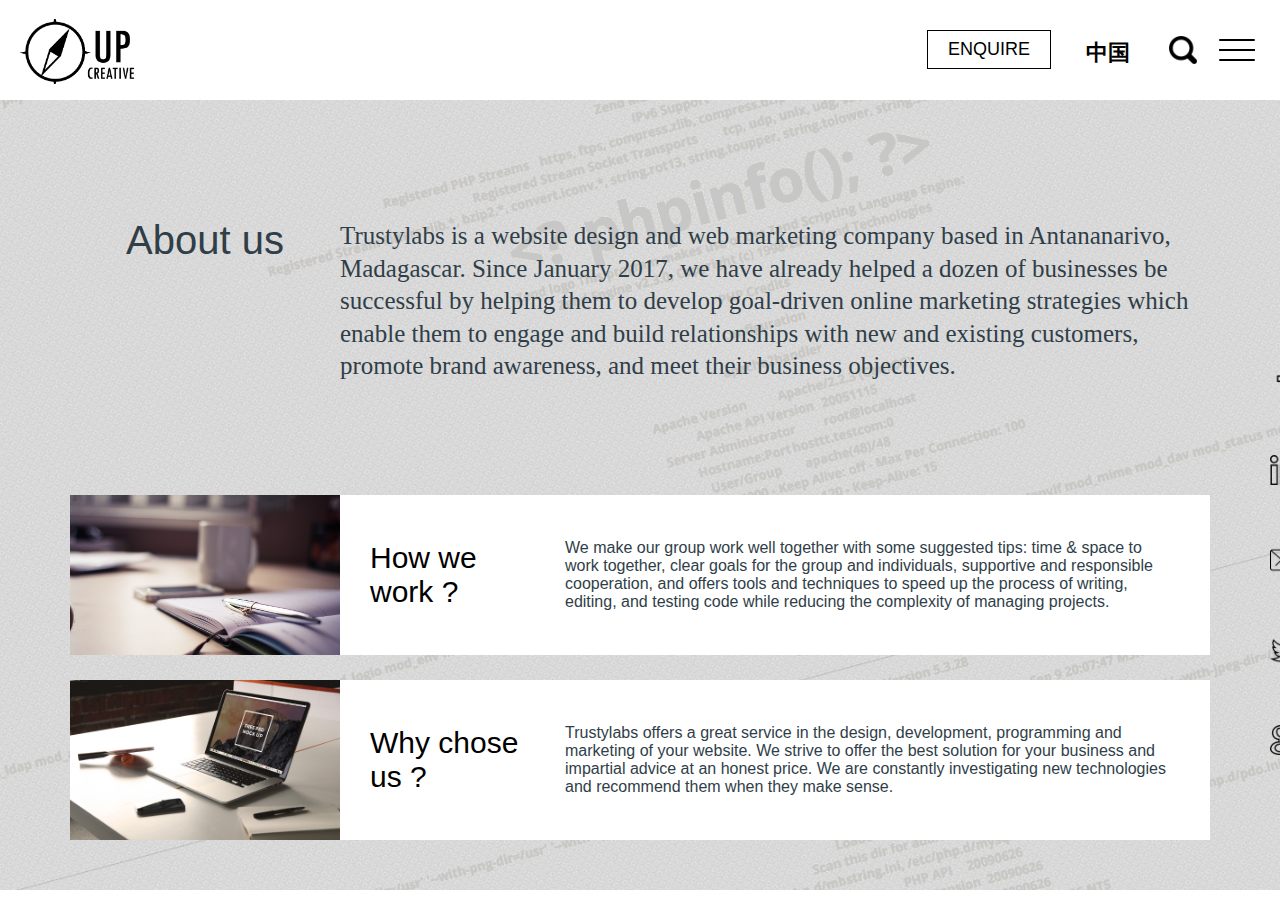
==== About.html @ 4d4ddb36 "aboutus-work-page" ====
<!DOCTYPE html>
<html lang="en">
	<head>
		<meta http-equiv="Content-Type" content="text/html; charset=UTF-8">
		<meta http-equiv="Content-Language" content="en-gb">
		<meta http-equiv="expires" content="-1">
		<title>Up Creative</title>
		<meta name="viewport" content="width=device-width, minimum-scale=1.0, maximum-scale=1.0">
		<link rel="shortcut icon" href="./img/LOGO.png">

		<link rel="stylesheet" href="./css/font-awesome.min.css">
		<link href="./css/font-animat.css" rel="stylesheet" type="text/css" media="all">
		<link rel="stylesheet" href="./css/loading.css">
		<link rel="stylesheet" href="./css/animate.css">
		<link rel="stylesheet" href="./css/jquery.scrollbar.css">
		  <link href="./css/about.css" type="text/css" rel="stylesheet">
		<script async="" src="./js/analytics.js"></script>
		<script type="text/javascript" src="./js/jquery-latest.min.js"></script>
		<script type="text/javascript" src="./js/jquery.mobile.custom.min.js"></script>
		<script type="text/javascript" src="./js/jquery.placeholder.min.js"></script>
		<script type="text/javascript" src="./js/header.js"></script>
		<script type="text/javascript" src="./js/jquery.scrollbar.min.js"></script>
		<script type="text/javascript" src="./js/wow.min.js"></script>
		<script>new WOW().init();</script>
	</head>
</head>
<body class="scolor">

	<header>
		<div id="topbar" class="white   noselect" >
			<div class="wrapper page-topbar ">
				<a href="index.html" id="logoupcreative" class="load-show wow fadeInLeft"></a>
				<div class="page-buttonsupcreative">
					<div id="navicon" class="wow fadeInRight"><span></span><span></span><span></span><span></span></div>
					<div class="top-search  right cover wow fadeInRight"></div>
				</div>
				<button class="button-multilangue button-top right wow fadeInRight" ><a href="#"><strong>中国</strong></a></button>
				<button class="button-default  button-top right sf-box wow fadeInLeft" >ENQUIRE</button>

				<div id="menumask" class="noselect" style="display: none;">

					<div class="wrapper">
						<div class="relative">
							<div class="menu-bar">
								<a href="#">
								<img src="./img/icon-home.png" class="left" width="32" alt=""></a>
							</div>
						</div>
					</div>

					<div class="menu-frame">
						<div class="menu-search tcenter" style="display: none;">
							<form class="cbform" id="sform" name="sform" method="POST" novalidate="novalidate">
								<input type="text" name="explore" class="menu-search-input" placeholder="Explore" autocomplete="off" autocapitalize="on" autocorrect="on">
								<div class="menu-search-box">
									<button type="submit" class="menu-search-button button-default button-w button-xl">Search</button>
									<img src="./img/icon-close.png" class="menu-search-close clicker hidden" width="40" alt="">
								</div>
							</form>
							<div class="search-results wrapper"></div>
						</div>

						<ul class="menu-list">
								<li><a href="index.html">Home</a></li>
								<li><a href="about.html">About Us</a></li>
								<li><a href="service.html">Service</a></li>
								<li><a href="index.html">Work</a></li>
								<li><a href="index.html">Enquire</a></li>
							</ul>
					</div>
				</div>
			</div>
		</div>
	</header>
	<!-- section about upcreative start -->
        <div class="mainbar-spacer white"></div>
            <div class="cover aboutusupcreative" style="background-image:url(./img/about-us-bg.png);">
                <div class="wrapper-s ">
					<div class="dividerupc"></div>
						<div class="table ">
							<div class="table-cell table-cell-t about-history-cell about-history-block wow fadeInLeft">
								<h1>About us</h1></div>
							<div class="table-cell table-cell-t about-history-cell header-e wow fadeInUp">
							   Trustylabs is a website design and web marketing company based in Antananarivo,
							   Madagascar. Since January 2017, we have already helped a dozen of businesses be successful
							   by helping them to develop goal-driven online marketing strategies which enable them to engage
							   and build relationships with new and existing customers, promote brand awareness,
							   and meet their business objectives.
								<br><br>
								<br><br>
							</div>

						</div>

                    <div class="divider-m"></div>

                    <div class="table">
                        <a href="#" class="table-cell table-cell-m about-history-cell about-history-logo about-history-block bg-nc wow fadeInUp"></a>
                        <div class="table-cell table-cell-m about-history-cell about-history-copy wow fadeInUp">
                            <div class="table wow fadeInUp">
                                <a href="#" class="table-cell table-cell-m about-copy-cell about-history-copy-block wow fadeInUp">How we work ?</a>
                                <div class="table-cell table-cell-m about-copy-cell wow fadeInUp">We make our group work well together with some suggested tips:
								time & space to work together,
								clear goals for the group and individuals,
								supportive and responsible cooperation,
								and offers tools and techniques to speed up the process of writing,
								editing, and testing code while reducing the complexity of managing projects.</div>
                                <div class="clear"></div>
                            </div>
                        </div>

                    </div>

                    <div class="divider-s"></div>

                    <div class="table">
                        <a href="#" class="table-cell table-cell-m about-history-cell about-history-logo about-history-block bg-cs wow fadeInDown"></a>
                        <div class="table-cell table-cell-m about-history-cell about-history-copy  wow fadeInDown">
                            <div class="table  wow fadeInDown">
                                <a href="#" class="table-cell table-cell-m about-copy-cell about-history-copy-block  wow fadeInDown">Why chose us ?</a>
                                <div class="table-cell table-cell-m about-copy-cell  wow fadeInDown">Trustylabs offers a great service in the design,
								development, programming and marketing of your website.
								We strive to offer the best solution for your business and impartial advice at an honest price.
								We are constantly investigating new technologies and recommend them when they make sense.
								</div>
                            </div>

                        </div>
                    </div>
	<!-- section about upcreative end -->
	<!-- link social start-->
					<ul class="social-style">
						<li><a href="index.html"><img src="./img/goobl.png"></li>
						<li><a href="index.html"><img src="./img/twbl.png"></a></li>
						<li><a href="index.html"><img src="./img/mailbl.png"></a></li>
						<li><a href="index.html"><img src="./img/inbl.png"></a></li>
						<li><a href="index.html"><img src="./img/fbbl.png"></a></li>
					</ul>
	<!-- link social end-->
                </div>
            </div>

</body></html>
---- css/font-animat.css ----
.animate-spin{-moz-animation:spin 2s infinite linear;-o-animation:spin 2s infinite linear;-webkit-animation:spin 2s infinite linear;animation:spin 2s infinite linear;display:inline-block;}
@-moz-keyframes spin{0%{-moz-transform:rotate(0deg);-o-transform:rotate(0deg);-webkit-transform:rotate(0deg);transform:rotate(0deg);}
100%{-moz-transform:rotate(359deg);-o-transform:rotate(359deg);-webkit-transform:rotate(359deg);transform:rotate(359deg);}
}
@-webkit-keyframes spin{0%{-moz-transform:rotate(0deg);-o-transform:rotate(0deg);-webkit-transform:rotate(0deg);transform:rotate(0deg);}
100%{-moz-transform:rotate(359deg);-o-transform:rotate(359deg);-webkit-transform:rotate(359deg);transform:rotate(359deg);}
}
@-o-keyframes spin{0%{-moz-transform:rotate(0deg);-o-transform:rotate(0deg);-webkit-transform:rotate(0deg);transform:rotate(0deg);}
100%{-moz-transform:rotate(359deg);-o-transform:rotate(359deg);-webkit-transform:rotate(359deg);transform:rotate(359deg);}
}
@-ms-keyframes spin{0%{-moz-transform:rotate(0deg);-o-transform:rotate(0deg);-webkit-transform:rotate(0deg);transform:rotate(0deg);}
100%{-moz-transform:rotate(359deg);-o-transform:rotate(359deg);-webkit-transform:rotate(359deg);transform:rotate(359deg);}
}
@keyframes spin{0%{-moz-transform:rotate(0deg);-o-transform:rotate(0deg);-webkit-transform:rotate(0deg);transform:rotate(0deg);}
100%{-moz-transform:rotate(359deg);-o-transform:rotate(359deg);-webkit-transform:rotate(359deg);transform:rotate(359deg);}
}
---- css/loading.css ----
#load-pgloading{}
#load-pgloading:after{content:"";z-index:-1;position:absolute;top:0;right:0;bottom:0;left:0;}
#load-pgloading .load-loadingwrap{position:absolute;top:45%;bottom:45%;left:25%;right:25%;}
#load-pgloading .load-snappla{font-size:115px;width:1em;height:1em;position:relative;margin:0 auto;list-style:none;padding:0;border-radius:50%;-o-border-radius:50%;-ms-border-radius:50%;-webkit-border-radius:50%;-moz-border-radius:50%;}
#load-pgloading .load-snappla li{position:absolute;width:.3em;height:.3em;border-radius:50%;-o-border-radius:50%;-ms-border-radius:50%;-webkit-border-radius:50%;-moz-border-radius:50%;}
#load-pgloading .load-snappla li:nth-child(1){left:50%;top:0;margin:0 0 0 -.1em;background:rgb(105,197,228);transform-origin:50% 250%;-o-transform-origin:50% 250%;-ms-transform-origin:50% 250%;-webkit-transform-origin:50% 250%;-moz-transform-origin:50% 250%;animation:load-rota 1.3s linear infinite,
load-opa 4.22s ease-in-out infinite alternate;-o-animation:load-rota 1.3s linear infinite,
load-opa 4.22s ease-in-out infinite alternate;-ms-animation:load-rota 1.3s linear infinite,
load-opa 4.22s ease-in-out infinite alternate;-webkit-animation:load-rota 1.3s linear infinite,
load-opa 4.22s ease-in-out infinite alternate;-moz-animation:load-rota 1.3s linear infinite,
load-opa 4.22s ease-in-out infinite alternate;}
#load-pgloading .load-snappla li:nth-child(2){top:50%;right:0;margin:-.1em 0 0 0;background:rgb(105,197,228);transform-origin:-150% 50%;-o-transform-origin:-150% 50%;-ms-transform-origin:-150% 50%;-webkit-transform-origin:-150% 50%;-moz-transform-origin:-150% 50%;animation:load-rota 2.14s linear infinite,
load-opa 4.93s ease-in-out infinite alternate;-o-animation:load-rota 2.14s linear infinite,
load-opa 4.93s ease-in-out infinite alternate;-ms-animation:load-rota 2.14s linear infinite,
load-opa 4.93s ease-in-out infinite alternate;-webkit-animation:load-rota 2.14s linear infinite,
load-opa 4.93s ease-in-out infinite alternate;-moz-animation:load-rota 2.14s linear infinite,
load-opa 4.93s ease-in-out infinite alternate;}
#load-pgloading .load-snappla li:nth-child(3){left:50%;bottom:0;margin:0 0 0 -.1em;background:rgb(105,197,228);transform-origin:50% -150%;-o-transform-origin:50% -150%;-ms-transform-origin:50% -150%;-webkit-transform-origin:50% -150%;-moz-transform-origin:50% -150%;animation:load-rota 1.67s linear infinite,
load-opa 5.89s ease-in-out infinite alternate;-o-animation:load-rota 1.67s linear infinite,
load-opa 5.89s ease-in-out infinite alternate;-ms-animation:load-rota 1.67s linear infinite,
load-opa 5.89s ease-in-out infinite alternate;-webkit-animation:load-rota 1.67s linear infinite,
load-opa 5.89s ease-in-out infinite alternate;-moz-animation:load-rota 1.67s linear infinite,
load-opa 5.89s ease-in-out infinite alternate;}
#load-pgloading .load-snappla li:nth-child(4){top:50%;left:0;margin:-.1em 0 0 0;background:rgb(105,197,228);transform-origin:250% 50%;-o-transform-origin:250% 50%;-ms-transform-origin:250% 50%;-webkit-transform-origin:250% 50%;-moz-transform-origin:250% 50%;animation:load-rota 1.98s linear infinite,
load-opa 6.04s ease-in-out infinite alternate;-o-animation:load-rota 1.98s linear infinite,
load-opa 6.04s ease-in-out infinite alternate;-ms-animation:load-rota 1.98s linear infinite,
load-opa 6.04s ease-in-out infinite alternate;-webkit-animation:load-rota 1.98s linear infinite,
load-opa 6.04s ease-in-out infinite alternate;-moz-animation:load-rota 1.98s linear infinite,
load-opa 6.04s ease-in-out infinite alternate;}
@keyframes load-rota{from{}
to{transform:rotate(360deg);}
}
@-o-keyframes load-rota{from{}
to{-o-transform:rotate(360deg);}
}
@-ms-keyframes load-rota{from{}
to{-ms-transform:rotate(360deg);}
}
@-webkit-keyframes load-rota{from{}
to{-webkit-transform:rotate(360deg);}
}
@-moz-keyframes load-rota{from{}
to{-moz-transform:rotate(360deg);}
}
@keyframes load-opa{0%{}
12.0%{opacity:0.80;}
19.5%{opacity:0.88;}
37.2%{opacity:0.64;}
40.5%{opacity:0.52;}
52.7%{opacity:0.69;}
60.2%{opacity:0.60;}
66.6%{opacity:0.52;}
70.0%{opacity:0.63;}
79.9%{opacity:0.60;}
84.2%{opacity:0.75;}
91.0%{opacity:0.87;}
}
@-o-keyframes load-opa{0%{}
12.0%{opacity:0.80;}
19.5%{opacity:0.88;}
37.2%{opacity:0.64;}
40.5%{opacity:0.52;}
52.7%{opacity:0.69;}
60.2%{opacity:0.60;}
66.6%{opacity:0.52;}
70.0%{opacity:0.63;}
79.9%{opacity:0.60;}
84.2%{opacity:0.75;}
91.0%{opacity:0.87;}
}
@-ms-keyframes load-opa{0%{}
12.0%{opacity:0.80;}
19.5%{opacity:0.88;}
37.2%{opacity:0.64;}
40.5%{opacity:0.52;}
52.7%{opacity:0.69;}
60.2%{opacity:0.60;}
66.6%{opacity:0.52;}
70.0%{opacity:0.63;}
79.9%{opacity:0.60;}
84.2%{opacity:0.75;}
91.0%{opacity:0.87;}
}
@-webkit-keyframes load-opa{0%{}
12.0%{opacity:0.80;}
19.5%{opacity:0.88;}
37.2%{opacity:0.64;}
40.5%{opacity:0.52;}
52.7%{opacity:0.69;}
60.2%{opacity:0.60;}
66.6%{opacity:0.52;}
70.0%{opacity:0.63;}
79.9%{opacity:0.60;}
84.2%{opacity:0.75;}
91.0%{opacity:0.87;}
}
@-moz-keyframes load-opa{0%{}
12.0%{opacity:0.80;}
19.5%{opacity:0.88;}
37.2%{opacity:0.64;}
40.5%{opacity:0.52;}
52.7%{opacity:0.69;}
60.2%{opacity:0.60;}
66.6%{opacity:0.52;}
70.0%{opacity:0.63;}
79.9%{opacity:0.60;}
84.2%{opacity:0.75;}
91.0%{opacity:0.87;}
}
@media screen and (max-width:520px){#load-pgloading .load-snappla{font-size:95px;}
}
---- css/about.css ----
*,
.box {
box-sizing: border-box
}

a,img {
border: none;
text-decoration: none;
outline: 0
}

body,sup {
position: relative
}

*,body,img,ul li {
margin: 0;
padding: 0
}

.button-default
a {
transition: all .5s
}

.exp-col,
sup {
vertical-align: top
}

ol,ul {
list-style-type: square;
margin: 10px 0 0;
padding: 10px 10px 10px 40px
}

img {
line-height: 0;
-webkit-user-drag: none;
-khtml-user-drag: none;
-moz-user-drag: none;
-ms-user-drag: none;
-o-user-drag: none;
user-drag: none
}


a {
color: #000;
}

a:hover {
text-decoration: underline
}

p {
padding-bottom: 15px
}

sup {
top: -.2em
}

body,html {
overflow-x: hidden
}

body {
background-color: #fff;
color: #303e48;
font-family: proxima-nova, sans-serif;
font-size: 16px;
font-weight: 300;
-webkit-text-size-adjust: none;
-webkit-overflow-scrolling: touch
}

.button-default {
display: inline-block;
margin: 10px 0;
padding: 10px 24px;
border: 1px solid #000;
background-color: transparent;
color: #000;
border-radius: 0;
-webkit-border-radius: 0;
-moz-border-radius: 0;
font-family: inherit;
font-size: 18px;
font-weight: 400;
//line-height: 16px;
cursor: pointer;
}

.button-multilangue {
display: inline-block;
margin: 10px 0;
padding-top:15px!important;
color:#000;
font-family: proxima nova thn;
font-size: 22px;
font-weight: 400;
line-height: 16px;
cursor: pointer;
text-transform:capitalize;
border:none;
background-color:white;
}

.button-multilangue:hover {
text-decoration: none!important;
}

.button-default:hover {
background-color: #000;
color: #fff;
text-decoration: none!important;
}

.button-w {
border-color: #fff;
color: #fff;
font-weight: 500;
}

.button-w:hover {
background-color: #fff;
color: #000;
}
.button-top {
margin: 5px 15px 0 0;
padding: 8px 20px;
}

.button-xl {
padding: 16px 25px;
font-weight: 400;
}
}
#logo-home {
background-position: left top;
background-repeat: no-repeat;
}

.mainbar-spacer {
height: 100px;
}

.wrapper,.wrapper-s {
position: relative;
clear: both;
width: 100%;
max-width: 1280px;
margin: auto;
padding: 0 20px;
}

.wrapper-s {
max-width: 1180px;
}

.aboutusupcreative {
padding: 50px 0;
}

#logo-home {
float: left;
width: 120px;
height: 88px;
margin-top: 2px;
margin-right: 15px;
background-image: url(../images/T+T_BM.svg);
background-size: contain;
cursor: pointer;
}

.page-buttonsupcreative .top-search {
transition: all .5s;
}

#navicon {
margin-top: 2px;
}
.top-search-w {
float: right;
margin-top: 0;
}

#navicon {
margin-top: 2px;
}

.top-search-w {
float: right;
margin-top: 0;
}


.page-buttonsupcreative{
position: absolute;
}

.button-default {
text-decoration: none;
cursor: pointer;
}


.page-topbar {
padding-right: 115px;
}
.page-buttonsupcreative {
z-index: 1002;
right: 20px;
}
.page-buttonsupcreative #navicon {
margin-top: 2px;
}
.page-buttonsupcreative .top-search-w {
float: right;
margin-top: 0;
}

.about-history-block {
width: 270px;
font-size: 33px;
text-align: center;
padding-bottom: 15px;
}

.about-history-logo {
height: 160px;
padding: 30px 0;
}

.about-history-copy {
padding: 30px;
background-color: #fff;
}

.about-history-copy-block {
width: 195px;
font-size: 30px;
padding-right: 20px;
}

#menumask, #topbar {
position: fixed;
}

#menumask {
display: none;
z-index: 1001;
top: 0;
bottom: 0;
left: 0;
right: 0;
background-color: rgba(0, 0, 0, .9);
text-align: center;
overflow-x: hidden;
overflow-y: auto;
}
.menu-bar {
position: fixed;
top: 31px;
//left: 0;
transition: all .5s;
}

.menu-bar-scroll {
//top: 1px;
top: 52px;
}
#topbar {
top: 0;
display: block;
}

.menu-frame {
display: table;
width: 100%;
height: 100%;
margin: auto;
padding: 70px 15px;
}
.menu-search {
display: none;
//display: table-cell;
height: auto;
padding: 0;
margin: 0;
}
.menu-search-input {
width: 100%;
margin-bottom: 10px;
padding: 15px;
color: #fff;
background-color: transparent;
border: none;
font-family: inherit;
font-size: 70px;
border-radius: 0;
-webkit-border-radius: 0;
-moz-border-radius: 0;
-webkit-appearance: none;
text-align: center;
transition: all .4s;
}
.header-e {
font-family: proxima nova thin;
font-style: none;

}

.menu-search-box {
height: 56px;
}
.menu-search-button {
margin: 0;
}
.menu-search-close {
margin-top: 8px;
}

.search-results {
padding-top: 50px;
color: #fff;
font-size: 18px;
}

.menu-search-input::-webkit-input-placeholder {
color: #494949;
}

.menu-search-input:-moz-placeholder {
color: #494949;
}

.menu-search-input::-moz-placeholder {
color: #494949;
}

.menu-search-input:-ms-input-placeholder {
color: #494949;
}

.menu-search-placeholder {
color: #494949;
}

.table-cell-t {
vertical-align: top;
}

#navicon{
float: right;
cursor: pointer;
}

#topbar {
z-index: 995;
left: 0;
width: 100%;
height: 100px;
padding-top: 25px;
transition: all .3s;
//background-color: #fff;
cursor: default;
}

.dividerupc{
height:70px;
}
#logoupcreative {
float: left;
width: 115px;
height: 65px;
margin-top: -6px;
margin-right: 12px;
background-image: url(../img/logoup-creative.png);
background-position: left center;
background-repeat: no-repeat;
background-size: cover;
cursor: pointer;
transition: all .4s;
}
.bg-nc #logoupcreative{
width: 140px;
height: 63px;
margin-top: -6px;
background-image: url(../images/logo-nc.png);
}
.bg-cs #logoupcreative {
width: 140px;
height: 52px;
margin-top: -3px;
background-image: url(../images/logo-cs.png);
}
.bg-mv #logoupcreative {
width: 176px;
height: 15px;
margin-top: 18px;
background-image: url(../images/logo-mv.png);
}

#topbar #navicon {
margin: 14px 5px 8px;
}
#topbar #navicon span {
background-color: #000;
}
#topbar #navicon.open span {
background-color: #fff;
}
.topbar-w #navicon span {
background-color: #fff!important;
}
.topbar-scroll {
height: 66px!important;
padding: 8px 0!important;
}
.topbar-scroll #logoupcreative {
width: 82px;
height: 45px;
margin-top: 2px;
}
.topbar-scroll .top-menu {
//height: 58px;
}

.menu-list,.menu-search{
vertical-align:middle;
list-style:none;
font-family:"Proxima Nova Thin";
}

.menu-list li,.menu-list li li{
letter-spacing:0;
line-height:2
}
.menu-list li a{
color:#fff;
text-decoration:none
}

.menu-list li li{
font-family:"Proxima Nova Thin";
display:inline-block;
border:none;
padding:0 0 0 15px;
margin:5px -4px 5px 15px;
border-left:1px solid #868686;
font-size:15px;
font-weight:400;
text-transform:none
}

.menu-list{
display:table-cell;
height:auto;
padding:0;
margin:0
}

.menu-list li{
display:block;
border:none;
padding:0;
margin:0;
font-size:40px;
font-weight:100;
text-transform:uppercase
}

.menu-list li li a{
color:#868686;
text-decoration:none
}

.menu-list li li a:hover,.menu-sub-active{
border-bottom:1px solid #868686
}

.menu-list li li:first-child{
border-left:none;
margin-left:0;
padding-left:0
}

.menu-list li:last-child .menu-sub-list{
margin-bottom:0
}

.topbar-scroll .top-menu li a, .topbar-scroll .top-menu li span {
height: 53px;
}

.bg-cs.topbar-scroll #logoupcreative {
width: 120px;
height: 44px;
}

.bg-nc.topbar-scroll #logoupcreative {
width: 105px;
height: 45px;
margin-top: 3px;
}

.bg-mv.topbar-scroll #logoupcreative {
width: 142px;
height: 12px;
margin-top: 20px;
}

.top-search, .top-search-w {
width: 28px;
height: 28px;
margin: 11px 17px 0 10px;
background-image: url(../img/icon-searchblack.png);
cursor: pointer;
}

.top-search-f, .top-search-m, .top-search-w {
background-image: url(../img/icon-search.png);
}

.top-search-w {
margin-top: 35px;
}

#imgintro{
width:100%;
height:100%;
}
.activate-hide {
opacity: 0!important;
}
#navicon {
//display: none;
width: 36px;
height: 25px;
position: relative;
z-index: 1002;
margin: 38px 5px 8px;
-webkit-transform: rotate(0);
-moz-transform: rotate(0);
-o-transform: rotate(0);
transform: rotate(0);
-webkit-transition: .5s ease-in-out;
-moz-transition: .5s ease-in-out;
-o-transition: .5s ease-in-out;
transition: .5s ease-in-out;
}
#navicon span {
display: block;
position: absolute;
height: 2px;
width: 100%;
border-radius: 2px;
opacity: 1;
left: 0;
background: #fff;
-webkit-transform: rotate(0);
-moz-transform: rotate(0);
-o-transform: rotate(0);
transform: rotate(0);
-webkit-transition: .25s ease-in-out;
-moz-transition: .25s ease-in-out;
-o-transition: .25s ease-in-out;
transition: .25s ease-in-out;
}
#navicon span:nth-child(1) {
top: 0;
}

#navicon span:nth-child(2), #navicon span:nth-child(3) {
top: 10px;
}

#navicon span:nth-child(4) {
top: 20px;
}

#navicon.open span:nth-child(1), #navicon.open span:nth-child(4) {
top: 10px;
width: 0;
left: 50%
}

#navicon.open span:nth-child(2) {
-webkit-transform: rotate(45deg);
-moz-transform: rotate(45deg);
-o-transform: rotate(45deg);
transform: rotate(45deg);
}

#navicon.open span:nth-child(3) {
-webkit-transform: rotate(-45deg);
-moz-transform: rotate(-45deg);
-o-transform: rotate(-45deg);
transform: rotate(-45deg);
}

.table {
display: table;
height: 100%;
width: 100%}
.table-auto, .table-nheight {
height: auto;
}

.table-row {
display: table-row;
}

.table-cell {
display: table-cell;
}

.table-cell-m {
vertical-align: middle;
}

.table-cell-b {
vertical-align: bottom;
}

h1 {
font-size: 40px;
font-weight: 300;
line-height: 1;
}


.header-e {
font-size: 25px;
line-height: 1.3;
font-weight: 400;
}

.cover{
background-position: center center;
}
.cover{
background-repeat: no-repeat;
}

:focus {
outline: 0;
}

.relative {
position: relative;
}

.clear {
clear: both;
}

.clicker {
cursor: pointer;
}


.block {
display: block;
}

.hidden {
display: none;
}

.box {
-moz-box-sizing: border-box;
-webkit-box-sizing: border-box;
}

.left {
float: left;
}

.right {
float: right;
}

.noselect {
-webkit-touch-callout: none;
-webkit-user-select: none;
-khtml-user-select: none;
-moz-user-select: none;
-ms-user-select: none;
user-select: none;
-webkit-tap-highlight-color: transparent;
}

.noverflow {
overflow: hidden;
}

.cover {
-webkit-background-size: cover;
-moz-background-size: cover;
-o-background-size: cover;
background-size: cover;
}


.white {
background-color: #fff;
}


.bg-nc {
background-image:url(../img/upc5.jpg);
background-size:cover;
background-repeat:no-repeat;
}

.bg-cs {
background-image:url(../img/upc2.jpg);
background-size:cover;
background-repeat:no-repeat;
}

.divider-s {
height: 25px;
}

.divider-m {
height:15px;
}

.social-style{
position:absolute !important;
margin-left:97%;
width:75px;
line-height:1;
}

.social-style{
vertical-align:middle;
list-style:none;
animation-duration: 2s;
animation-name:  swing;
}

.social-style img{
display:table-cell;
height:auto;
padding:15px;
width:60px;
margin-top:-150px !important;
}

}
.social-style{
display:table-cell;
height:auto;
}

.social-style li{
display:block;
border:none;
margin:0;
text-transform:uppercase;
}

.social-style li a{
color:#fff;
text-decoration:none;
}

.social-style li li{
display:inline-block;
border:none;
border-left:1px solid #868686;
}
@keyframes swing {
20% {
transform: rotate3d(0, 0, 1, 15deg);
}

40% {
transform: rotate3d(0, 0, 1, -10deg);
}

60% {
transform: rotate3d(0, 0, 1, 5deg);
}

80% {
transform: rotate3d(0, 0, 1, -5deg);
}

to {
transform: rotate3d(0, 0, 1, 0deg);
}
}



.divider-l {
height: 40px;
}
.divider-xl {
height: 120px;
}




@media screen and (max-width:710px) {
#menumask, .pop-exp-best {
text-align: left;
}
#logo-home {
width: 80px;
height: 58px;
}
.top-menu, .topsub-logo-block {
display: none;
}
.menu-frame,.pop-hero-camp-static {
display: block;
}
#navicon {
margin: 0 5px 8px;
}
.menu-bar {
position: relative;
top: 0;
margin-top: 31px;
}

.menu-frame {
clear: both;
padding: 20px 15px 40px;
}
.about-copy-cell, .about-people-cell {
float: left;
clear: left;
width: 100%}


.menu-sub-list {
margin: 7px 0 20px;
}

.menu-search-input {
margin-top: 20px;
margin-bottom: 20px;
font-size: 50px;
}
.hero-top {
padding-top: 20px;
}
.hero-list li {
padding-right: 10px;
margin-right: 10px;
}
.pop-exp, .pop-exp-best {
padding: 10px 15px;
}
.home-buttons {
margin-top: 0;
}
.about-copy-cell {
margin: 0 0 5px;
}
.exp-buttons {
margin-top: -2px;
}
.pop-exp-best {
position: relative;
height: auto;
width: 100%}
.pop-hero-camp-slider {
display: none;
}

}

}@media screen and (max-width:603px) {
.activate-bar, .show-l {
display: none;
}
.camp-div-best, .camp-div-side, .ncamp-div-best, .ncamp-div-side {
position: relative;
}
.body-copy {
font-size: 18px;
}
.button-default {
min-width: 100px;
}

.section-div {
padding: 20px 0;
font-size: 27px;
}

}
@media screen and (max-width:520px) {
body {
font-size: 17px;
}
h1 {
font-size: 32px;
}
.button-top {
display: none;
}
.about-history-cell {
float: left;
clear: left;
width: 100%}
.about-history-copy {
padding: 20px;
}
.about-contact-cell {
display: block;
width: 100%;
padding: 0;
//text-align: left;
}
}
@media screen and (min-width:603px) {
::-webkit-scrollbar {
width: 8px
}
::-webkit-scrollbar-track {
border-left: 1px solid #eee;
-webkit-border-radius: 0;
border-radius: 0;
background: #eee
}
::-webkit-scrollbar-thumb {
-webkit-border-radius: 0;
border-radius: 0;
background: #bbb
}
::-webkit-scrollbar-thumb:window-inactive {
background: #eee
}
}

/*-----------------<200-400>---------------------------*/
@media screen and (max-width:365px) {
.upcreative {
font-size:40px ! important;
text-align:center;

}
.wecraft{
padding-top:10px;
text-align:center;
font-size:50% ! important;

}
}
.menu-list{
display:table-cell;
height:20px;
padding:50px;
vertical-align:middle!important;
font-size:10px;
}
.menu-list,.menu-search{
vertical-align:middle!important;
list-style:none;
font-family:"Proxima Nova Thin";
letter-spacing:10px;
overflow:hidden;
}

.menu-list li,.menu-list li li{
letter-spacing:0;
line-height:3;
font-size:40px;
}
}
/*-----------------<400-500>---------------------------*/
@media screen and (min-width:400px) and (max-width:500px) {
.upcreative {
font-size:60px ! important;
text-align:center;

}
.wecraft{
padding-top:10px;
text-align:center;
font-size:50% ! important;

}

.menu-list{
display:table-cell;
height:50px;
padding:20px;
padding-left:50px;
vertical-align:middle!important;
}
.menu-list,.menu-search{
vertical-align:middle!important;
list-style:none;
font-family:"Proxima Nova Thin";
letter-spacing:15px;
overflow:hidden;
}

.menu-list li,.menu-list li li{
letter-spacing:1px;
line-height:7
}
}

/* mediaqueries.css */
@media screen and (max-width: 550px){
.about-history-cell {
float: left;
clear: left;
width: 100%
}
}

@media screen and (min-width:550px) and (max-width:600px) {
.upcreative {

font-size:60px ! important;
text-align:center;

}
.wecraft{
padding-top:10px;
text-align:center;
font-size:50% ! important;

}

.menu-list{
display:table-cell;
height:50px;
padding:20px;
padding-left:50px;
vertical-align:middle!important;
}
.menu-list,.menu-search{
vertical-align:middle!important;
list-style:none;
font-family:"Proxima Nova Thin";
letter-spacing:15px;
overflow:hidden;
}

.menu-list li,.menu-list li li{
letter-spacing:1px;
line-height:3
}
}
/*-----------------<600-700>---------------------------*/
@media screen and (min-width:750px) and (max-width:770px){
.menu-list{
display:table-cell;
height:50px;
padding:20px;
padding-left:80px;
vertical-align:middle!important;
overflow:hidden;
}
.menu-list,.menu-search{
vertical-align:middle!important;
list-style:none;
font-family:"Proxima Nova Thin";
letter-spacing:15px;
overflow:hidden;
}

.menu-list li,.menu-list li li{
letter-spacing:1px;
line-height:3;
font-size:50px;
}
}
/*-----------------<1000>---------------------------*/
@media screen and (min-width:990px) and (max-width:1050px){
.menu-list{
display:table-cell;
height:50px;
padding:20px;
padding-left:80px;
vertical-align:middle!important;
overflow:hidden;
}
.menu-list,.menu-search{
vertical-align:middle!important;
list-style:none;
font-family:"Proxima Nova Thin";
letter-spacing:15px;
overflow:hidden;
}

.menu-list li,.menu-list li li{
letter-spacing:1px;
line-height:2;
font-size:50px;
}
}
/*-----------------<1000-1300>---------------------------*/
@media screen and (min-width:1200px) and (max-width:1290px){
.menu-list{
display:table-cell;
height:50px;
padding:20px;
padding-left:80px;
vertical-align:middle!important;
overflow:hidden;
}
.menu-list,.menu-search{
vertical-align:middle!important;
list-style:none;
font-family:"Proxima Nova Thin";
letter-spacing:15px;
overflow:hidden;
}

.menu-list li,.menu-list li li{
letter-spacing:1px;
line-height:2
}
}
/*-----------------<1300-1500>---------------------------*/
@media screen and (min-width:1300px) and (max-width:1500px){
.menu-list{
display:table-cell;
height:50px;
padding:20px;
padding-left:80px;
vertical-align:middle!important;
overflow:hidden;
}
.menu-list,.menu-search{
vertical-align:middle!important;
list-style:none;
font-family:"Proxima Nova Thin";
letter-spacing:15px;
overflow:hidden;
}

.menu-list li,.menu-list li li{
letter-spacing:1px;
line-height:2
}
}
/*-----------------<1600-1700>---------------------------*/
@media screen and (min-width:1600px) and (max-width:1700px){
.menu-list{
display:table-cell;
height:50px;
padding:20px;
padding-left:80px;
vertical-align:middle!important;
overflow:hidden;
}
.menu-list,.menu-search{
vertical-align:middle!important;
list-style:none;
font-family:"Proxima Nova Thin";
letter-spacing:15px;
overflow:hidden;
}

.menu-list li,.menu-list li li{
letter-spacing:1px;
line-height:2
}
}
@media screen and (min-width:603px) {
::-webkit-scrollbar {
width: 8px
}
::-webkit-scrollbar-track {
border-left: 1px solid #eee;
-webkit-border-radius: 0;
border-radius: 0;
background: #eee
}
::-webkit-scrollbar-thumb {
-webkit-border-radius: 0;
border-radius: 0;
background: #bbb
}
::-webkit-scrollbar-thumb:window-inactive {
background: #eee
}
}
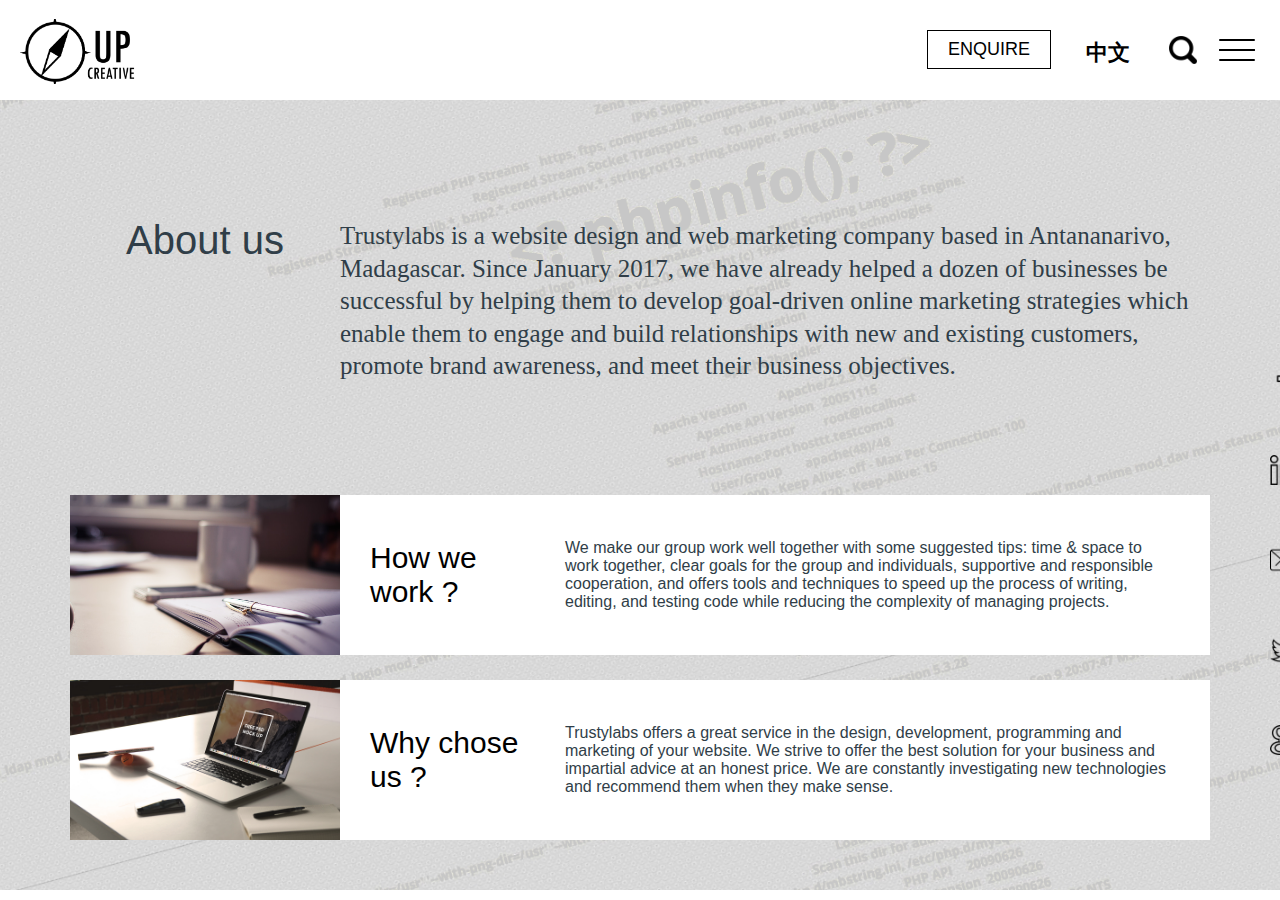
==== commit c26b22fe: "newupc" ====
--- a/About.html
+++ b/About.html
@@ -34,7 +34,7 @@
 					<div id="navicon" class="wow fadeInRight"><span></span><span></span><span></span><span></span></div>
 					<div class="top-search  right cover wow fadeInRight"></div>
 				</div>
-				<button class="button-multilangue button-top right wow fadeInRight" ><a href="#"><strong>中国</strong></a></button>
+				<button class="button-multilangue button-top right wow fadeInRight" ><a href="#"><strong>中文</strong></a></button>
 				<button class="button-default  button-top right sf-box wow fadeInLeft" >ENQUIRE</button>
 
 				<div id="menumask" class="noselect" style="display: none;">
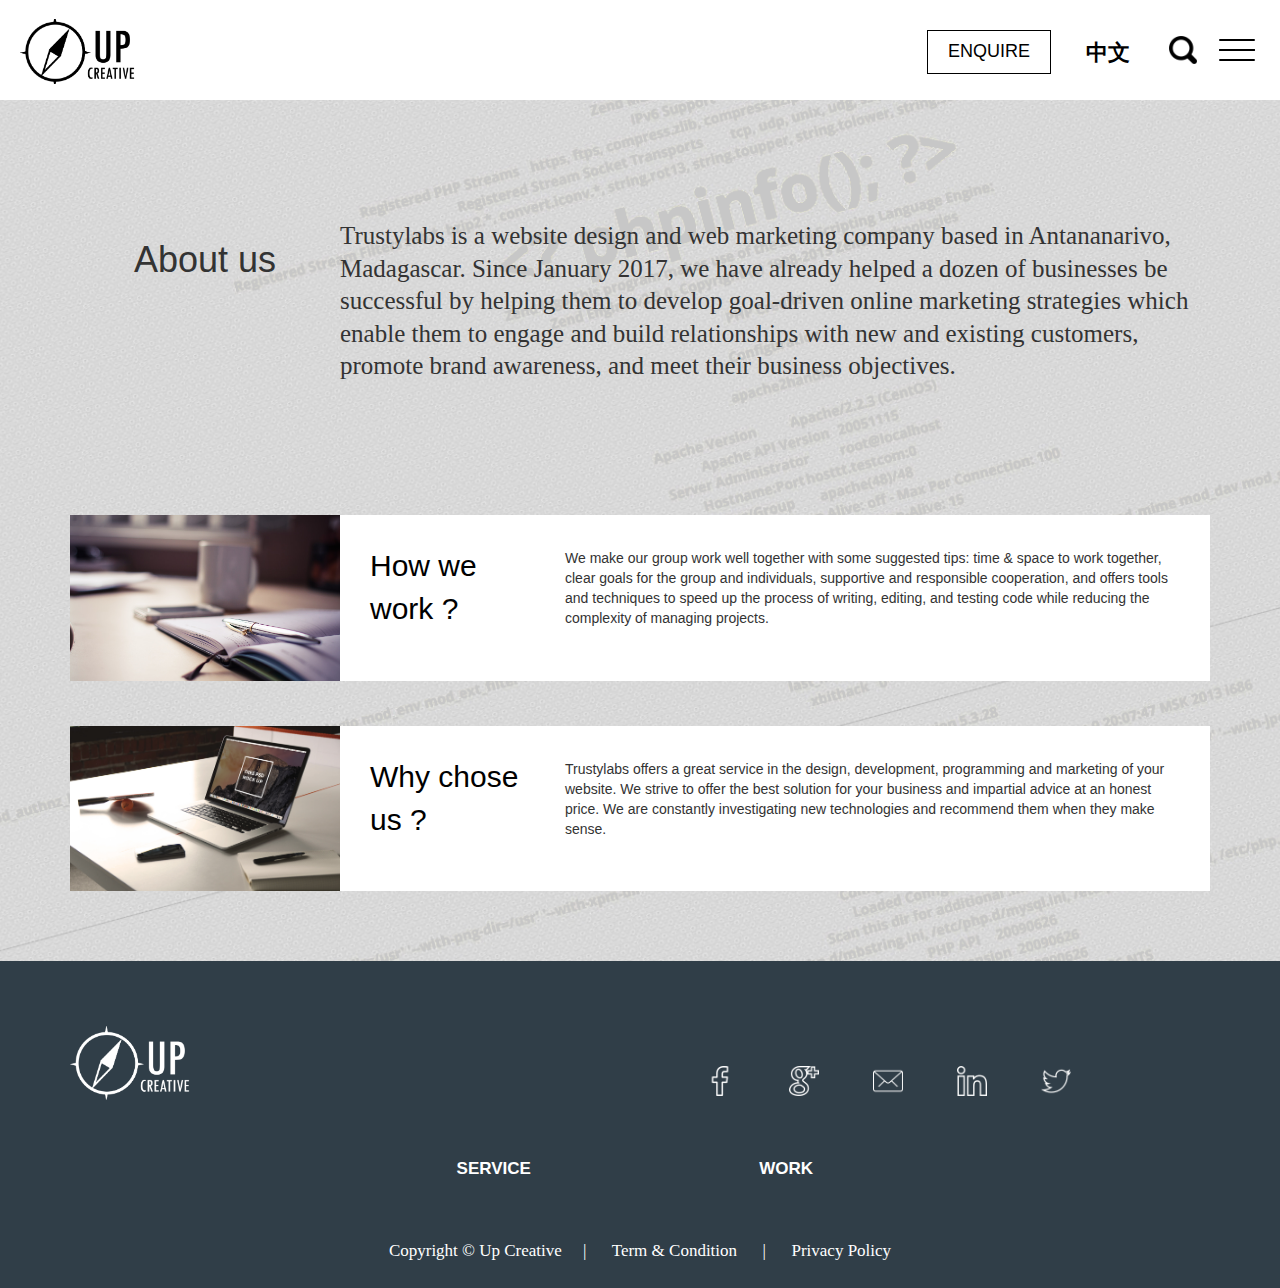
==== commit 8f62aacc: "siteupcreative" ====
--- a/About.html
+++ b/About.html
@@ -7,13 +7,12 @@
 		<title>Up Creative</title>
 		<meta name="viewport" content="width=device-width, minimum-scale=1.0, maximum-scale=1.0">
 		<link rel="shortcut icon" href="./img/LOGO.png">
-
 		<link rel="stylesheet" href="./css/font-awesome.min.css">
 		<link href="./css/font-animat.css" rel="stylesheet" type="text/css" media="all">
 		<link rel="stylesheet" href="./css/loading.css">
 		<link rel="stylesheet" href="./css/animate.css">
 		<link rel="stylesheet" href="./css/jquery.scrollbar.css">
-		  <link href="./css/about.css" type="text/css" rel="stylesheet">
+		<link href="./css/about.css" type="text/css" rel="stylesheet">
 		<script async="" src="./js/analytics.js"></script>
 		<script type="text/javascript" src="./js/jquery-latest.min.js"></script>
 		<script type="text/javascript" src="./js/jquery.mobile.custom.min.js"></script>
@@ -21,9 +20,11 @@
 		<script type="text/javascript" src="./js/header.js"></script>
 		<script type="text/javascript" src="./js/jquery.scrollbar.min.js"></script>
 		<script type="text/javascript" src="./js/wow.min.js"></script>
+		<link href="./css/bootstrap.min.css" type="text/css" rel="stylesheet">
+		<link href="./css/footer.css" type="text/css" rel="stylesheet">
 		<script>new WOW().init();</script>
 	</head>
-</head>
+
 <body class="scolor">
 
 	<header>
@@ -64,7 +65,7 @@
 								<li><a href="index.html">Home</a></li>
 								<li><a href="about.html">About Us</a></li>
 								<li><a href="service.html">Service</a></li>
-								<li><a href="index.html">Work</a></li>
+								<li><a href="work.html">Work</a></li>
 								<li><a href="index.html">Enquire</a></li>
 							</ul>
 					</div>
@@ -128,16 +129,51 @@
                         </div>
                     </div>
 	<!-- section about upcreative end -->
-	<!-- link social start-->
-					<ul class="social-style">
-						<li><a href="index.html"><img src="./img/goobl.png"></li>
-						<li><a href="index.html"><img src="./img/twbl.png"></a></li>
-						<li><a href="index.html"><img src="./img/mailbl.png"></a></li>
-						<li><a href="index.html"><img src="./img/inbl.png"></a></li>
-						<li><a href="index.html"><img src="./img/fbbl.png"></a></li>
-					</ul>
-	<!-- link social end-->
+	
                 </div>
             </div>
-
+		<footer>
+			<div class="wrapper">
+				<div class="container">
+					<div class="row">
+						<div class="col-md-6 col-xs-12">
+							 <a href="index.html"><img class="logoup" src="./img/logowhite.png" class="left" width="120" alt=""></a>
+						</div>
+						<div class="col-md-6 col-xs-12 ">
+							<div class ="socialupc">
+								<a href ="#"><img src ="./img/fb.png" alt="facebook"></a>
+								<a href ="#"><img src ="./img/goo.png" alt="google"></a>
+								<a href ="#"><img src ="./img/mail.png" alt="gmail"></a>
+								<a href ="#"><img src ="./img/in.png" alt="inquare"></a>
+								<a href ="#"><img src ="./img/tw.png" alt="tweeter"></a>
+							</div>	
+						</div>
+					</div>
+				</div>
+				
+				<div class="container">
+					<div class="row">
+						<div class="main ">
+							<div class ="col-md-3 wow fadeInLeft">
+								<a href="about.html" ><h5><strong>ABOUT US</strong></h5></a>
+							</div>
+							<div class ="col-md-3 ">
+									<a href="service.html"><h5><strong>SERVICE</strong></h5></a>
+							</div>
+							<div class ="col-md-3 ">
+									<a href="work.html"><h5><strong>WORK</strong></h5></a>
+							</div>
+							<div class ="col-md-3 wow fadeInRight ">
+									<a href="#"><h5><strong>ENQUIRE</strong></h5></a>
+							</div>
+						</div>
+					</div>
+				</div>
+				<div class="container">
+					<div class="privacy">
+						<p>Copyright © Up Creative  &nbsp;&nbsp;&nbsp;&nbsp;| &nbsp;&nbsp;&nbsp;&nbsp; Term & Condition &nbsp;&nbsp;&nbsp;&nbsp; | &nbsp;&nbsp;&nbsp;&nbsp; Privacy Policy
+					</div>			
+				</div>			
+			</div>
+		</footer>
 </body></html>
--- a/css/footer.css
+++ b/css/footer.css
@@ -0,0 +1,72 @@
+/* footer */
+
+footer{
+	background-color:#303e48;
+	padding-top:65px;
+}
+.socialupc{
+	padding-top:150px;
+	width:20px;
+	display:inline;
+
+
+}
+
+.socialupc img{
+	padding-top:40px;
+	width:30px;
+	display:inline;
+	margin-left:50px;
+}
+
+.main{
+	padding-top:50px;
+	text-align:center;
+	color:white;
+}
+.main h5{
+font-size:17px;
+color:white;
+}
+
+.privacy p {
+	font-family:"Proxima Nova thin";
+	color:white;
+	text-align:center;
+	padding-top:50px;
+	font-size:17px ! important;
+}
+
+
+@media screen and (min-width:300px) and (max-width:600px){
+	.logoup{
+		margin-left: 190px;
+	}
+
+}
+@media screen and (min-width:600px) and (max-width:800px){
+	.logoup{
+		margin-left: 250px;
+	}
+	.socialupc img{
+	padding-top:40px;
+	width:30px;
+	display:inline;
+	margin-left:75px;
+
+	}
+}
+
+@media screen and (min-width:800px) and (max-width:990px){
+	.logoup{
+		margin-left: 280px;
+	}
+	.socialupc img{
+	padding-top:50px;
+	width:30px;
+	display:inline;
+	margin-left:85px;
+
+	}
+}
+/* footer zend  */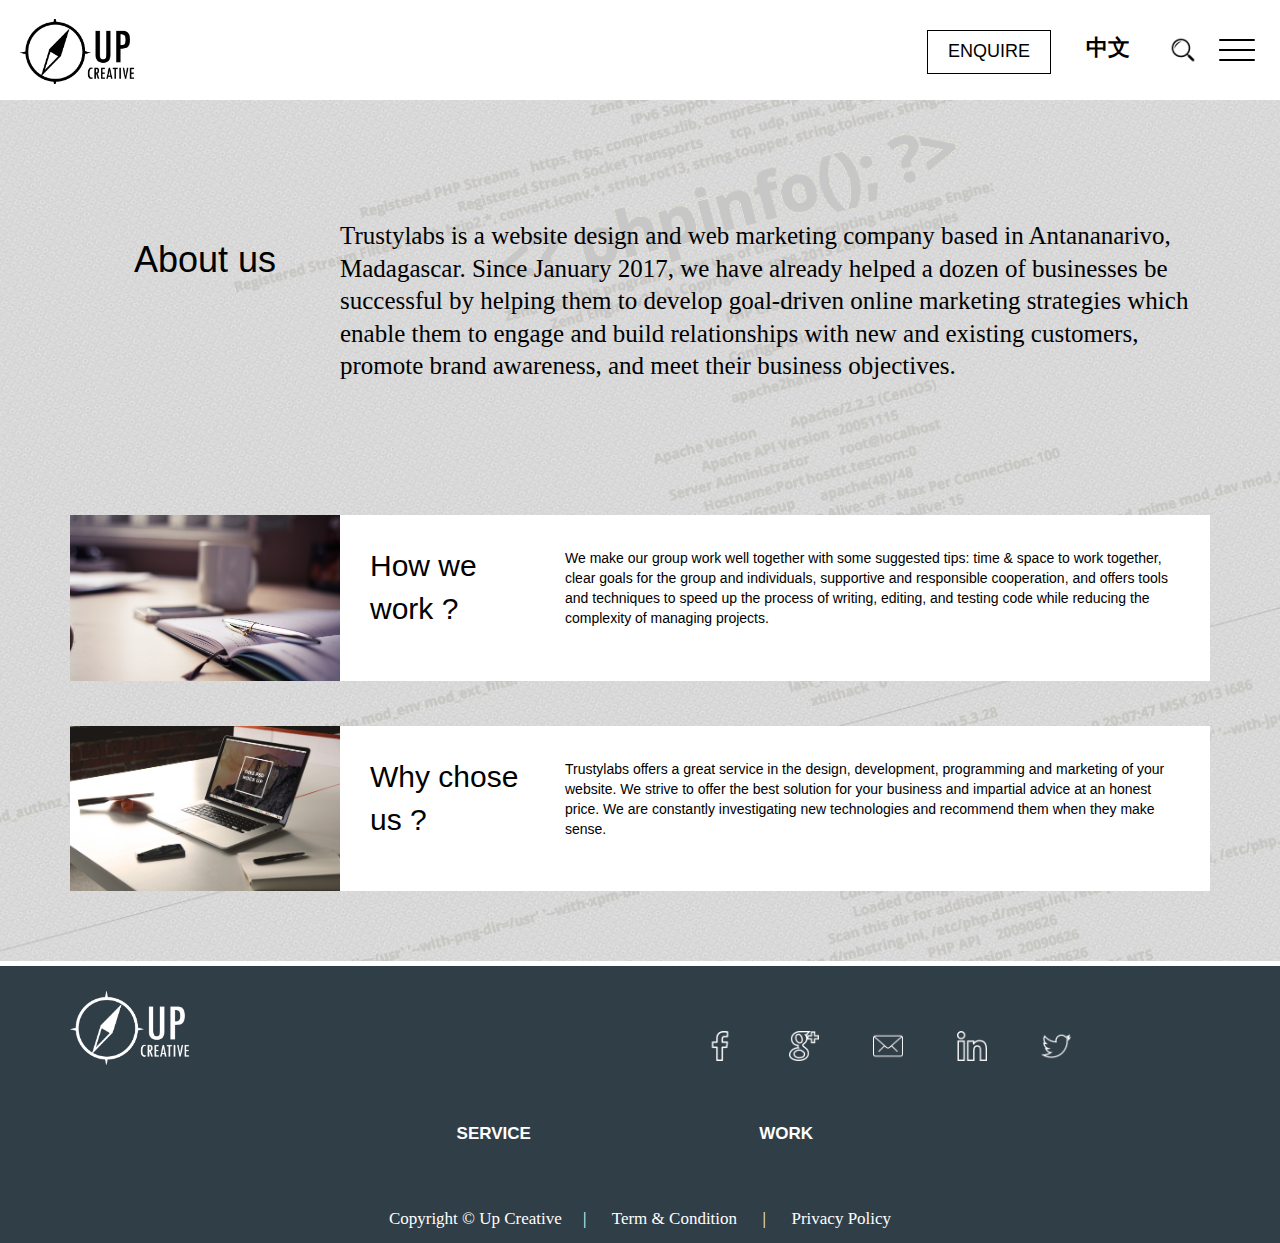
==== commit 958c1ba4: "popup" ====
--- a/About.html
+++ b/About.html
@@ -1,179 +1,224 @@
 <!DOCTYPE html>
 <html lang="en">
-	<head>
-		<meta http-equiv="Content-Type" content="text/html; charset=UTF-8">
-		<meta http-equiv="Content-Language" content="en-gb">
-		<meta http-equiv="expires" content="-1">
-		<title>Up Creative</title>
-		<meta name="viewport" content="width=device-width, minimum-scale=1.0, maximum-scale=1.0">
-		<link rel="shortcut icon" href="./img/LOGO.png">
-		<link rel="stylesheet" href="./css/font-awesome.min.css">
-		<link href="./css/font-animat.css" rel="stylesheet" type="text/css" media="all">
-		<link rel="stylesheet" href="./css/loading.css">
-		<link rel="stylesheet" href="./css/animate.css">
-		<link rel="stylesheet" href="./css/jquery.scrollbar.css">
-		<link href="./css/about.css" type="text/css" rel="stylesheet">
-		<script async="" src="./js/analytics.js"></script>
-		<script type="text/javascript" src="./js/jquery-latest.min.js"></script>
-		<script type="text/javascript" src="./js/jquery.mobile.custom.min.js"></script>
-		<script type="text/javascript" src="./js/jquery.placeholder.min.js"></script>
-		<script type="text/javascript" src="./js/header.js"></script>
-		<script type="text/javascript" src="./js/jquery.scrollbar.min.js"></script>
-		<script type="text/javascript" src="./js/wow.min.js"></script>
-		<link href="./css/bootstrap.min.css" type="text/css" rel="stylesheet">
-		<link href="./css/footer.css" type="text/css" rel="stylesheet">
-		<script>new WOW().init();</script>
-	</head>
+
+<head>
+    <meta http-equiv="Content-Type" content="text/html; charset=UTF-8">
+    <meta http-equiv="Content-Language" content="en-gb">
+    <meta http-equiv="expires" content="-1">
+    <title>Up Creative-About</title>
+    <meta name="viewport" content="width=device-width, minimum-scale=1.0, maximum-scale=1.0">
+    <link rel="shortcut icon" href="./img/LOGO.png">
+    <link rel="stylesheet" href="./css/font-awesome.min.css">
+    <link rel="stylesheet" href="./css/font-animat.css">
+    <link rel="stylesheet" href="./css/loading.css">
+    <link rel="stylesheet" href="./css/animate.css">
+    <link rel="stylesheet" href="./css/jquery.scrollbar.css">
+    <link rel="stylesheet" href="./css/style.css" type="text/css">
+    <link rel="stylesheet" href="./css/bootstrap.min.css" type="text/css">
+    <link rel="stylesheet" href="./css/footer.css" type="text/css">
+    <link rel="stylesheet" href="./css/bootstrap.min.css">
+    <link rel="stylesheet" href="./css/mediaqueries.css">
+    <script type="text/javascript" src="./js/analytics.js"></script>
+    <script type="text/javascript" src="./js/jquery-latest.min.js"></script>
+    <script type="text/javascript" src="./js/jquery.mobile.custom.min.js"></script>
+    <script type="text/javascript" src="./js/jquery.placeholder.min.js"></script>
+    <script type="text/javascript" src="./js/header.js"></script>
+    <script type="text/javascript" src="./js/jquery.scrollbar.min.js"></script>
+    <script type="text/javascript" src="./js/wow.min.js"></script>
+    <script>
+        new WOW().init();
+    </script>
+
+    <script src="./js/jquery.min.js"></script>
+    <script src="./js/bootstrap.js"></script>
+</head>
 
 <body class="scolor">
 
-	<header>
-		<div id="topbar" class="white   noselect" >
-			<div class="wrapper page-topbar ">
-				<a href="index.html" id="logoupcreative" class="load-show wow fadeInLeft"></a>
-				<div class="page-buttonsupcreative">
-					<div id="navicon" class="wow fadeInRight"><span></span><span></span><span></span><span></span></div>
-					<div class="top-search  right cover wow fadeInRight"></div>
-				</div>
-				<button class="button-multilangue button-top right wow fadeInRight" ><a href="#"><strong>中文</strong></a></button>
-				<button class="button-default  button-top right sf-box wow fadeInLeft" >ENQUIRE</button>
-
-				<div id="menumask" class="noselect" style="display: none;">
-
-					<div class="wrapper">
-						<div class="relative">
-							<div class="menu-bar">
-								<a href="#">
-								<img src="./img/icon-home.png" class="left" width="32" alt=""></a>
-							</div>
-						</div>
-					</div>
-
-					<div class="menu-frame">
-						<div class="menu-search tcenter" style="display: none;">
-							<form class="cbform" id="sform" name="sform" method="POST" novalidate="novalidate">
-								<input type="text" name="explore" class="menu-search-input" placeholder="Explore" autocomplete="off" autocapitalize="on" autocorrect="on">
-								<div class="menu-search-box">
-									<button type="submit" class="menu-search-button button-default button-w button-xl">Search</button>
-									<img src="./img/icon-close.png" class="menu-search-close clicker hidden" width="40" alt="">
-								</div>
-							</form>
-							<div class="search-results wrapper"></div>
-						</div>
-
-						<ul class="menu-list">
-								<li><a href="index.html">Home</a></li>
-								<li><a href="about.html">About Us</a></li>
-								<li><a href="service.html">Service</a></li>
-								<li><a href="work.html">Work</a></li>
-								<li><a href="index.html">Enquire</a></li>
-							</ul>
-					</div>
-				</div>
-			</div>
-		</div>
-	</header>
-	<!-- section about upcreative start -->
-        <div class="mainbar-spacer white"></div>
-            <div class="cover aboutusupcreative" style="background-image:url(./img/about-us-bg.png);">
-                <div class="wrapper-s ">
-					<div class="dividerupc"></div>
-						<div class="table ">
-							<div class="table-cell table-cell-t about-history-cell about-history-block wow fadeInLeft">
-								<h1>About us</h1></div>
-							<div class="table-cell table-cell-t about-history-cell header-e wow fadeInUp">
-							   Trustylabs is a website design and web marketing company based in Antananarivo,
-							   Madagascar. Since January 2017, we have already helped a dozen of businesses be successful
-							   by helping them to develop goal-driven online marketing strategies which enable them to engage
-							   and build relationships with new and existing customers, promote brand awareness,
-							   and meet their business objectives.
-								<br><br>
-								<br><br>
-							</div>
-
-						</div>
-
-                    <div class="divider-m"></div>
-
-                    <div class="table">
-                        <a href="#" class="table-cell table-cell-m about-history-cell about-history-logo about-history-block bg-nc wow fadeInUp"></a>
-                        <div class="table-cell table-cell-m about-history-cell about-history-copy wow fadeInUp">
-                            <div class="table wow fadeInUp">
-                                <a href="#" class="table-cell table-cell-m about-copy-cell about-history-copy-block wow fadeInUp">How we work ?</a>
-                                <div class="table-cell table-cell-m about-copy-cell wow fadeInUp">We make our group work well together with some suggested tips:
-								time & space to work together,
-								clear goals for the group and individuals,
-								supportive and responsible cooperation,
-								and offers tools and techniques to speed up the process of writing,
-								editing, and testing code while reducing the complexity of managing projects.</div>
-                                <div class="clear"></div>
+    <header>
+        <div id="topbar" class="white   noselect">
+            <div class="wrapper page-topbar ">
+                <a href="index.html" id="logoupcreative" class="load-show wow fadeInLeft"></a>
+                <div class="page-buttonsupcreative">
+                    <div id="navicon" class="wow fadeInRight"><span></span><span></span><span></span><span></span></div>
+                    <div class="top-search  right cover wow fadeInRight"></div>
+                </div>
+                <button class="button-multilangue button-top right wow fadeInRight"><a href="#"><strong>中文</strong></a></button>
+                <button type="button" class="button-default  button-top right sf-box wow fadeInLeft" data-toggle="modal" data-target="#myModal">ENQUIRE</button>
+
+                <div id="menumask" class="noselect" style="display: none;">
+
+                    <div class="wrapper">
+                        <div class="relative">
+                            <div class="menu-bar">
+                                <a href="#">
+                                    <img src="./img/icon-home.png" class="left" width="32" alt=""></a>
                             </div>
                         </div>
-
-                    </div>
-
-                    <div class="divider-s"></div>
-
-                    <div class="table">
-                        <a href="#" class="table-cell table-cell-m about-history-cell about-history-logo about-history-block bg-cs wow fadeInDown"></a>
-                        <div class="table-cell table-cell-m about-history-cell about-history-copy  wow fadeInDown">
-                            <div class="table  wow fadeInDown">
-                                <a href="#" class="table-cell table-cell-m about-copy-cell about-history-copy-block  wow fadeInDown">Why chose us ?</a>
-                                <div class="table-cell table-cell-m about-copy-cell  wow fadeInDown">Trustylabs offers a great service in the design,
-								development, programming and marketing of your website.
-								We strive to offer the best solution for your business and impartial advice at an honest price.
-								We are constantly investigating new technologies and recommend them when they make sense.
-								</div>
+                    </div>
+
+                    <div class="menu-frame">
+                        <div class="menu-search tcenter" style="display: none;">
+                            <form class="cbform" id="sform" name="sform" method="POST" novalidate="novalidate">
+                                <input type="text" name="explore" class="menu-search-input" placeholder="Explore" autocomplete="off" autocapitalize="on" autocorrect="on">
+                                <div class="menu-search-box">
+                                    <button type="submit" class="menu-search-button button-default button-w button-xl">Search</button>
+                                    <img src="./img/icon-close.png" class="menu-search-close clicker hidden" width="40" alt="">
+                                </div>
+                            </form>
+                            <div class="search-results wrapper"></div>
+                        </div>
+
+                        <ul class="menu-list">
+                            <li><a href="index.html">Home</a></li>
+                            <li><a href="about.html">About Us</a></li>
+                            <li><a href="service.html">Service</a></li>
+                            <li><a href="work.html">Work</a></li>
+                            <li><a href="index.html">Enquire</a></li>
+                        </ul>
+                    </div>
+                </div>
+            </div>
+        </div>
+    </header>
+    <!-- section about upcreative start -->
+    <div class="mainbar-spacer white"></div>
+    <div class="cover aboutusupcreative" style="background-image:url(./img/about-us-bg.png);">
+        <div class="wrapper-s ">
+            <div class="dividerupc"></div>
+            <div class="table ">
+                <div class="table-cell table-cell-t about-history-cell about-history-block wow fadeInLeft">
+                    <h1>About us</h1></div>
+                <div class="table-cell table-cell-t about-history-cell header-e wow fadeInUp">
+                    Trustylabs is a website design and web marketing company based in Antananarivo, Madagascar. Since January 2017, we have already helped a dozen of businesses be successful by helping them to develop goal-driven online marketing strategies which enable them to engage and build relationships with new and existing customers, promote brand awareness, and meet their business objectives.
+                    <br>
+                    <br>
+                    <br>
+                    <br>
+                </div>
+
+            </div>
+
+            <!-- enquire popup start -->
+            <div class="container">
+                <div class="modal fade hidden-xs" id="myModal" role="dialog">
+                    <div class="modal-dialog">
+                        <div class="popup">
+                            <div class="centerpage">
+                                <h1><strong>CONTACT UP CREATIVE</strong></h1>
+                                <p><strong>+261 034 17 579 20 </strong></p>
+                                <div class="placeholder">
+                                    <!-- Contact Form -->
+                                    <form class="formulaire">
+                                        <div class="row margin-bottom-20">
+                                            <div class="col-md-10 col-xs-10">
+                                                <input class="control" type="text" placeholder="Name">
+                                                <input class="control" type="text" placeholder="Email*">
+                                                <input class="control" type="text" placeholder="Phone">
+                                                <textarea class="control-text" placeholder="Comments"></textarea>
+                                                <p>
+                                                    <button type="submit" class="boutonsubmit">submit</button>
+                                                </p>
+                                            </div>
+                                        </div>
+                                    </form>
+                                </div>
+
+                                <div class="containers">
+                                    <div class="social">
+                                        <a href="#"><img src="./img/fb.png" alt="facebook"></a>
+                                        <a href="#"><img src="./img/goo.png" alt="google"></a>
+                                        <a href="#"><img src="./img/mail.png" alt="gmail"></a>
+                                        <a href="#"><img src="./img/in.png" alt="inquare"></a>
+                                        <a href="#"><img src="./img/tw.png" alt="tweeter"></a>
+                                    </div>
+                                </div>
+                                <a class="close wow fadeInDown hidden-xs" data-dismiss="modal">&times;</a>
+                                <a class="langue wow fadeInDown hidden-xs" href="#">中文</a>
                             </div>
-
-                        </div>
-                    </div>
-	<!-- section about upcreative end -->
-	
-                </div>
-            </div>
-		<footer>
-			<div class="wrapper">
-				<div class="container">
-					<div class="row">
-						<div class="col-md-6 col-xs-12">
-							 <a href="index.html"><img class="logoup" src="./img/logowhite.png" class="left" width="120" alt=""></a>
-						</div>
-						<div class="col-md-6 col-xs-12 ">
-							<div class ="socialupc">
-								<a href ="#"><img src ="./img/fb.png" alt="facebook"></a>
-								<a href ="#"><img src ="./img/goo.png" alt="google"></a>
-								<a href ="#"><img src ="./img/mail.png" alt="gmail"></a>
-								<a href ="#"><img src ="./img/in.png" alt="inquare"></a>
-								<a href ="#"><img src ="./img/tw.png" alt="tweeter"></a>
-							</div>	
-						</div>
-					</div>
-				</div>
-				
-				<div class="container">
-					<div class="row">
-						<div class="main ">
-							<div class ="col-md-3 wow fadeInLeft">
-								<a href="about.html" ><h5><strong>ABOUT US</strong></h5></a>
-							</div>
-							<div class ="col-md-3 ">
-									<a href="service.html"><h5><strong>SERVICE</strong></h5></a>
-							</div>
-							<div class ="col-md-3 ">
-									<a href="work.html"><h5><strong>WORK</strong></h5></a>
-							</div>
-							<div class ="col-md-3 wow fadeInRight ">
-									<a href="#"><h5><strong>ENQUIRE</strong></h5></a>
-							</div>
-						</div>
-					</div>
-				</div>
-				<div class="container">
-					<div class="privacy">
-						<p>Copyright © Up Creative  &nbsp;&nbsp;&nbsp;&nbsp;| &nbsp;&nbsp;&nbsp;&nbsp; Term & Condition &nbsp;&nbsp;&nbsp;&nbsp; | &nbsp;&nbsp;&nbsp;&nbsp; Privacy Policy
-					</div>			
-				</div>			
-			</div>
-		</footer>
-</body></html>
+                        </div>
+                    </div>
+                </div>
+            </div>
+            <!-- enquire popup end -->
+
+            <!-- section about upcreative start -->
+            <div class="divider-m"></div>
+
+            <div class="table">
+                <a href="#" class="table-cell table-cell-m about-history-cell about-history-logo about-history-block bg-nc wow fadeInUp"></a>
+                <div class="table-cell table-cell-m about-history-cell about-history-copy wow fadeInUp">
+                    <div class="table wow fadeInUp">
+                        <a href="#" class="table-cell table-cell-m about-copy-cell about-history-copy-block wow fadeInUp">How we work ?</a>
+                        <div class="table-cell table-cell-m about-copy-cell wow fadeInUp">We make our group work well together with some suggested tips: time & space to work together, clear goals for the group and individuals, supportive and responsible cooperation, and offers tools and techniques to speed up the process of writing, editing, and testing code while reducing the complexity of managing projects.</div>
+                        <div class="clear"></div>
+                    </div>
+                </div>
+
+            </div>
+
+            <div class="divider-s"></div>
+
+            <div class="table">
+                <a href="#" class="table-cell table-cell-m about-history-cell about-history-logo about-history-block bg-cs wow fadeInDown"></a>
+                <div class="table-cell table-cell-m about-history-cell about-history-copy  wow fadeInDown">
+                    <div class="table  wow fadeInDown">
+                        <a href="#" class="table-cell table-cell-m about-copy-cell about-history-copy-block  wow fadeInDown">Why chose us ?</a>
+                        <div class="table-cell table-cell-m about-copy-cell  wow fadeInDown">Trustylabs offers a great service in the design, development, programming and marketing of your website. We strive to offer the best solution for your business and impartial advice at an honest price. We are constantly investigating new technologies and recommend them when they make sense.
+                        </div>
+                    </div>
+
+                </div>
+            </div>
+            <!-- section about upcreative end -->
+
+        </div>
+    </div>
+    <footer>
+        <div class="wrapper">
+            <div class="container">
+                <div class="row">
+                    <div class="col-md-6 col-xs-12">
+                        <a href="index.html"><img class="logoup" src="./img/logowhite.png" class="left" width="120" alt=""></a>
+                    </div>
+                    <div class="col-md-6 col-xs-12 ">
+                        <div class="socialupc">
+                            <a href="#"><img src="./img/fb.png" alt="facebook"></a>
+                            <a href="#"><img src="./img/goo.png" alt="google"></a>
+                            <a href="#"><img src="./img/mail.png" alt="gmail"></a>
+                            <a href="#"><img src="./img/in.png" alt="inquare"></a>
+                            <a href="#"><img src="./img/tw.png" alt="tweeter"></a>
+                        </div>
+                    </div>
+                </div>
+            </div>
+
+            <div class="container">
+                <div class="row">
+                    <div class="main ">
+                        <div class="col-md-3 wow fadeInLeft">
+                            <a href="about.html"><h5><strong>ABOUT US</strong></h5></a>
+                        </div>
+                        <div class="col-md-3 ">
+                            <a href="service.html"><h5><strong>SERVICE</strong></h5></a>
+                        </div>
+                        <div class="col-md-3 ">
+                            <a href="work.html"><h5><strong>WORK</strong></h5></a>
+                        </div>
+                        <div class="col-md-3 wow fadeInRight ">
+                            <a href="#"><h5><strong>ENQUIRE</strong></h5></a>
+                        </div>
+                    </div>
+                </div>
+            </div>
+            <div class="container">
+                <div class="privacy">
+                    <p>Copyright © Up Creative &nbsp;&nbsp;&nbsp;&nbsp;| &nbsp;&nbsp;&nbsp;&nbsp; Term & Condition &nbsp;&nbsp;&nbsp;&nbsp; | &nbsp;&nbsp;&nbsp;&nbsp; Privacy Policy
+                </div>
+            </div>
+        </div>
+    </footer>
+
+</body>
+
+</html>--- a/css/style.css
+++ b/css/style.css
@@ -0,0 +1,1452 @@
+/* footer
+team Trustylabs */
+
+/*pop up */
+
+form {
+    display: block;
+    margin-top: 0em;
+}
+
+.box {
+    width: 40%;
+    margin: 0 auto;
+    background: rgba(255, 255, 255, 0.2);
+    padding: 35px;
+    border: 2px solid #fff;
+    border-radius: 20px/50px;
+    background-clip: padding-box;
+    text-align: center;
+}
+
+.button {
+    font-size: 1em;
+    padding: 10px;
+    color: #fff;
+    border: 2px solid #06D85F;
+    border-radius: 20px/50px;
+    text-decoration: none;
+    cursor: pointer;
+    transition: all 0.3s ease-out;
+}
+
+.button:hover {
+    background: #06D85F;
+}
+
+.control {
+    width: 100%;
+    padding-bottom: 25px;
+    margin-bottom: 10px;
+}
+
+.control-text {
+    width: 100%;
+    padding-bottom: 25px;
+    margin-bottom: 10px;
+    height: 150px;
+}
+
+.control-tex {
+    width: 834px;
+    padding-bottom: 25px;
+    margin-bottom: 10px;
+    height: 150px;
+}
+
+.popup {
+    margin: 150px auto;
+    padding: 50px ! important;
+    border-radius: 5px;
+    width: 185%;
+    position: relative;
+    transition: all 1s ease-in-out;
+    background: url(../img/popup.png);
+    background-position: -265px -52px;
+    margin-left: -40%;
+}
+
+.centerpage {
+    margin-left: 132px;
+}
+
+.button-group {
+    padding-top: 37px;
+}
+
+.popup p {
+    color: white;
+}
+
+.boutonsubmit {
+    color: #fff;
+    background-color: black;
+    border-color: #2e6da4;
+}
+
+ul.social-network {
+    margin: 0;
+    margin-left: 0;
+    padding-left: 0;
+    list-style: none;
+}
+
+ul.social-network li {
+    display: inline;
+    margin: 5px 5px;
+}
+
+ul.social-network li a:hover span .fa-circle {
+    color: #2b2b2b;
+}
+
+.social {
+    display: inline;
+    margin-left: -12%;
+    width: 75px;
+    margin-top: 15px;
+    padding-top: 15px;
+}
+
+.social img {
+    width: 30px;
+    margin-left: 135px;
+    margin-top: 15px;
+}
+
+.boutonsubmit {
+    display: inline-block;
+    padding: 6px 12px;
+    margin-top: -6px;
+    margin-left: 80%;
+    font-size: 21px;
+    padding-right: 42px;
+    padding-left: 42px;
+    font-weight: 400;
+    line-height: 1.42857143;
+    text-align: center;
+    white-space: nowrap;
+    vertical-align: middle;
+    -ms-touch-action: manipulation;
+    touch-action: manipulation;
+    cursor: pointer;
+    -webkit-user-select: none;
+    -moz-user-select: none;
+    -ms-user-select: none;
+    user-select: none;
+    background-image: none;
+    border: 1px solid transparent;
+    border-radius: 4px;
+}
+
+.popup h1 {
+    margin-top: 0;
+    color: white;
+    font-family: proxima nova bold;
+    padding-bottom: 15px;
+    font-style: bold;
+}
+
+.popup .close {
+    position: absolute;
+    top: 12px;
+    right: 75px;
+    transition: all 200ms;
+    font-size: 50px;
+    font-weight: bold;
+    text-decoration: none;
+    color: #000!important;
+}
+
+.popup .langue {
+    position: absolute;
+    top: 20px;
+    right: 135px;
+    transition: all 200ms;
+    font-size: 25px;
+    font-weight: bold;
+    text-decoration: none;
+    color: white !important;
+}
+
+.popup .close:hover {
+    color: white;
+}
+
+@media screen and (max-width: 700px) {
+    .box {
+        width: 70%;
+    }
+    .popup {
+        width: 100%;
+    }
+}
+
+
+/* footer social icons */
+
+ul.social-network {
+    list-style: none;
+    display: inline;
+    margin-left: 0 !important;
+    padding: 0;
+}
+
+ul.social-network li {
+    display: inline;
+    margin: 0 5px;
+}
+
+.mar-bot20 {
+    margin-bottom: 20px;
+}
+
+
+/* popop end */
+
+html,
+body {
+    overflow: visible !important;
+}
+
+body {
+    color: #000 !important;
+}
+
+.upcreative,
+.upcreative h2,
+.move-bar,
+{
+    color: black !important;
+}
+
+p {
+    font-size: 24px !important;
+    font-family: Mrs Eaves OT;
+    line-height: 29px;
+}
+
+h3 {
+    font-size: 35px !important;
+    border: 5px solid #000;
+    padding: 40px;
+    font-weight: bold;
+}
+
+#logo-black {
+    background: url(../img/logo-up-creative.png);
+}
+
+.work-border {
+    max-width: 180px;
+    margin-left: 40%;
+}
+
+.button-top {
+    margin: 5px 15px 0 0;
+    padding: 10px 20px;
+}
+
+@media screen and (max-width:634px) {
+    .work-border {
+        max-width: 180px;
+        margin-left: 30%;
+    }
+}
+
+
+/* ---- button ---- */
+
+.button-default {
+    display: inline-block;
+    margin: 5px 0;
+    padding: 5px 15px;
+    border: 1px solid #000;
+    background-color: transparent;
+    color: #000;
+    border-radius: 0;
+    -webkit-border-radius: 0;
+    -moz-border-radius: 0;
+    font-family: inherit;
+    font-size: 18px;
+}
+
+.next, .prev {
+  color: #000;
+  font-size:20px !important;
+  text-transform: capitalize;
+}
+
+.next {
+  float:right;
+}
+
+.prev {
+  float:left;
+}
+
+.next-prev{
+  margin:50px 0;
+}
+
+.fa-angle-left, .fa-angle-right{
+  font-size: 30px !important;
+}
+
+.Details {
+    background: #2e2f38;
+    height: 314px;
+    margin-top: 30px;
+  }
+  .Detail-Trustylabs {
+    background-repeat: no-repeat;
+    background-image: url('../img/detail-trustylabs.png');
+  }
+
+  .Detail-mmb {
+    background-repeat: no-repeat;
+    background-image: url('../img/detail-mmb.png');
+  }
+
+  .Detail-kyligence {
+    background-repeat: no-repeat;
+    background-image: url('../img/detail-kyligence.png');
+  }
+
+  .Detail-ultraviolet {
+    background-repeat: no-repeat;
+    background-image: url('../img/detail-ultraviolet.png');
+  }
+.title {
+  z-index: 9;
+  left:45%;
+  top:120px;
+  position:absolute;
+}
+.title h1{
+  color:#FFF;
+  font-size: 60px;
+  font-family:Mrs Eaves OT;
+}
+  .wrapper, .wrapper-l, .wrapper-s {
+      position: relative;
+      width: 100%;
+      /* max-width: 1280px; */
+      margin: auto;
+    }
+  .work-banner
+  {
+    background:#2E2F38;
+      margin-top:80px;
+  }
+
+  .button-black{
+    margin-top: 15px;
+  padding: 5px 20px;
+  border: none;
+  color: #fff;
+  background: #212121;
+  font-size: 16px;
+  }
+
+.description{
+  margin-top:40px;
+  line-height: 24px;
+  font-size:14px;
+  margin-bottom:30px;
+  padding-bottom:40px;
+  border-bottom:solid 1px #e3e3e3;
+}
+
+.button{
+font-size:18px;
+padding:15px 30px;
+border:2px solid #000;
+color:#000;
+background:#fff;
+}
+
+.resume{
+  margin-bottom:30px;
+}
+.resume ul{
+  margin:0;
+  padding:0;
+  list-style: none;
+}
+.resume ul li{
+margin:15px 0;
+}
+
+
+.button-default:hover {
+    background-color: #a7a7a7 !important;
+    border: 1px #a7a7a7 solid;
+    color: inherit;
+    text-decoration: none!important;
+}
+
+.button:active,
+.button.is-checked {
+    background: #a7a7a7;
+    border: 1px #a7a7a7 solid;
+}
+
+.button.is-checked {
+    color: white;
+    text-shadow: 0 -1px hsla(0, 0%, 0%, 0.8);
+}
+
+.button:active {
+    box-shadow: inset 0 1px 10px hsla(0, 0%, 0%, 0.8);
+}
+
+
+/* ---- button-group ---- */
+
+.button-group:after {
+    content: '';
+    display: block;
+    clear: both;
+}
+
+.button-group .button {
+    float: left;
+    border-radius: 0;
+    margin-left: 0;
+    margin-right: 1px;
+}
+
+
+/* ---- .element-item ---- */
+
+.projects {
+    position: relative;
+    width: 100%;
+    height: 314px;
+    margin-top: 30px;
+    padding: 10px;
+    background: #17171c;
+    color: #262524;
+}
+
+.projects:last-child {
+    margin-bottom: 30px;
+}
+
+.projects > * {
+    margin: 0;
+    padding: 0;
+}
+
+.projects .name {
+    text-transform: none;
+    letter-spacing: 0;
+    font-weight: normal;
+}
+
+.projects h4 {
+    font-family: Mrs Eaves OT;
+    color: #fff;
+    font-size: 50px;
+    padding-top: 135px;
+}
+
+.mmb {
+    background-image: url('../img/work-mmbresa.png');
+    background-repeat: no-repeat;
+    background-position: left;
+}
+
+.screenshot-mmb {
+    background-image: url('../img/screenshot-mmb.png');
+}
+
+.screenshots {
+    position: absolute;
+    width: 442px;
+    height: 283px;
+    left: 25%;
+    top: 40px;
+    -webkit-box-shadow: 0px 18px 37px -10px rgba(0, 0, 0, 0.59);
+    -moz-box-shadow: 0px 18px 37px -10px rgba(0, 0, 0, 0.59);
+    box-shadow: 0px 18px 37px -10px rgba(0, 0, 0, 0.59);
+}
+
+.ultraviolet {
+    background-image: url('../img/work-ultraviolet.png');
+    background-repeat: no-repeat;
+}
+
+.screenshot-ultraviolet {
+    background-image: url('../img/screenshot-ultraviolet.png');
+}
+
+.Kyligence {
+    background-repeat: no-repeat;
+    background-image: url('../img/work-kyligence.png');
+}
+
+.screenshot-Kyligence {
+    background-image: url('../img/screenshot-kyligence.png');
+}
+
+.Trustylabs {
+    background-repeat: no-repeat;
+    background-image: url('../img/work-trustylabs.png');
+}
+
+.screenshot-Trustylabs {
+    background-image: url('../img/screenshot-trustylabs.png');
+}
+
+.works-bg {
+    margin-top: 90px;
+    background: url('../img/works-bg.jpg') no-repeat top;
+    padding-top: 170px;
+    padding-bottom: 60px;
+    background-color: #e9e8e5;
+}
+
+.navbar-toggle {
+    float: inherit !important;
+    margin-top: 35px;
+}
+
+.navbar-nav {
+    background: #fff;
+}
+
+.grey-bg {
+    background-color: #cdcdcd;
+    height: 150px;
+}
+
+@media screen and (max-width:480px) {
+    .grey-bg {
+        background-color: #cdcdcd;
+        height: 230px;
+    }
+}
+
+.wrapper,
+.wrapper-l,
+.wrapper-s {
+    position: relative;
+    width: 100%;
+    max-width: 1280px;
+    margin: auto;
+}
+
+.menu-list li a {
+    color: #fff !important;
+    text-decoration: none;
+}
+
+.projects h4 a {
+    color: #fff !important;
+}
+
+.grid {
+    min-height: 500px;
+    text-align: left;
+}
+
+.grid h4 {
+    margin-left: 70px;
+}
+
+.exp-content,
+.visibility {
+    visibility: hidden
+}
+
+.exp-col {
+    overflow: hidden
+}
+
+.exp-fixed,
+.exp-hero-fixed {
+    background-attachment: fixed
+}
+
+.exp-menu {
+    position: fixed;
+    z-index: 99;
+    top: 0;
+    left: 0;
+    right: 0;
+    height: 0;
+    margin: auto;
+    padding-top: 0
+}
+
+.exp-buttons {
+    position: absolute;
+    z-index: 1002;
+    right: 20px;
+    margin-top: 75px
+}
+
+.exp-logo,
+.exp-mask {
+    right: 0;
+    top: 0;
+    bottom: 0;
+    left: 0
+}
+
+.exp-menu {
+    margin-top: 2px
+}
+
+.exp-col {
+    position: relative;
+    display: inline-block;
+    width: 33.33%;
+    margin-right: -4px;
+    color: #fff;
+    cursor: pointer
+}
+
+.exp-logo,
+.exp-mask,
+.page-buttons {
+    position: absolute
+}
+
+.exp-col-border-r {
+    border-right: 6px solid #fff
+}
+
+.exp-col-border-b {
+    border-bottom: 6px solid #fff
+}
+
+.exp-mask {
+    display: none;
+    z-index: 1;
+    background-color: rgba(0, 0, 0, .6)
+}
+
+.exp-logo {
+    z-index: 2;
+    margin: auto
+}
+
+.exp-logo-nc {
+    width: 53%;
+    max-width: 242px
+}
+
+.exp-logo-cs {
+    width: 52%;
+    max-width: 244px
+}
+
+.exp-logo-mv {
+    width: 56%;
+    max-width: 280px
+}
+
+.exp-content {
+    //display:none;
+    height: 100%;
+    padding: 80px;
+    margin-top: 80px;
+    text-align: left;
+    overflow: auto
+}
+
+.about-vision-block,
+.about-vision-button,
+.exp-content a {
+    display: inline-block
+}
+
+.exp-content {
+    text-decoration: none;
+    cursor: pointer
+}
+
+.exp-button {
+    float: right
+}
+
+.exp-copy {
+    margin: 50px 0 35px;
+    font-size: 25px;
+    font-style: italic;
+    line-height: 1.4
+}
+
+.expbar-copy {
+    font-style: italic;
+    font-size: 15px
+}
+
+.expbar-copy a {
+    margin-left: 7px;
+    color: #fff;
+    text-decoration: none
+}
+
+.expbar-copy a:hover {
+    border-bottom: 1px solid #fff
+}
+
+.activate-hide {
+    opacity: 0!important
+}
+
+.relative {
+    position: relative
+}
+
+.clear {
+    clear: both
+}
+
+.clicker {
+    cursor: pointer
+}
+
+.cdefault {
+    cursor: default!important
+}
+
+.block {
+    display: block
+}
+
+.inblock {
+    display: inline-block
+}
+
+.hidden {
+    display: none
+}
+
+.box {
+    -moz-box-sizing: border-box;
+    -webkit-box-sizing: border-box
+}
+
+.left {
+    float: left
+}
+
+.right {
+    float: right
+}
+
+.noselect {
+    -webkit-touch-callout: none;
+    -webkit-user-select: none;
+    -khtml-user-select: none;
+    -moz-user-select: none;
+    -ms-user-select: none;
+    user-select: none;
+    -webkit-tap-highlight-color: transparent
+}
+
+.cover {
+    -webkit-background-size: cover;
+    -moz-background-size: cover;
+    -o-background-size: cover;
+    background-size: cover
+}
+
+.cover-top {
+    background-position: center top
+}
+
+.cover-bottom {
+    background-position: center bottom
+}
+
+.cover-bottom-left {
+    background-position: left bottom
+}
+
+.cover-bottom-right {
+    background-position: right bottom
+}
+
+.cover-right {
+    background-position: right center
+}
+
+.cover-left {
+    background-position: center left
+}
+
+.cover-top-right {
+    background-position: right top
+}
+
+.cover-top-left {
+    background-position: left top
+}
+
+.show-l {
+    display: block
+}
+
+.menu-list li a {
+    color: #fff !important;
+    text-decoration: none;
+}
+
+.expbar-copy {
+    letter-spacing: 1px;
+    line-height: 1
+}
+
+.button-default {
+    display: inline-block;
+    margin: 10px 0;
+    padding: 10px 24px;
+    border: 1px solid #000;
+    background-color: transparent;
+    color: #000;
+    border-radius: 0;
+    -webkit-border-radius: 0;
+    -moz-border-radius: 0;
+    font-family: inherit;
+    font-size: 18px;
+    font-weight: 400;
+    //line-height: 16px;
+    cursor: pointer;
+}
+
+.button-multilangue {
+    display: inline-block;
+    margin: 10px 0;
+    padding-top: 15px!important;
+    color: #000;
+    font-family: proxima nova thn;
+    font-size: 22px;
+    font-weight: 400;
+    line-height: 6px;
+    cursor: pointer;
+    text-transform: capitalize;
+    border: none;
+    background-color: white;
+}
+
+.button-multilangue:hover {
+    text-decoration: none!important;
+}
+
+.button-default:hover {
+    background-color: #000;
+    color: #fff;
+    text-decoration: none!important;
+}
+
+.button-w {
+    border-color: #fff;
+    color: #fff;
+    font-weight: 500;
+}
+
+.button-w:hover {
+    background-color: #fff;
+    color: #000;
+}
+
+.button-top {
+    margin: 5px 15px 0 0;
+    padding: 8px 20px;
+}
+
+.button-xl {
+    padding: 16px 25px;
+    font-weight: 400;
+}
+
+
+}
+#logo-home {
+    background-position: left top;
+    background-repeat: no-repeat;
+}
+.mainbar-spacer {
+    height: 100px;
+}
+.wrapper,
+.wrapper-s {
+    position: relative;
+    clear: both;
+    width: 100%;
+    max-width: 1280px;
+    margin: auto;
+    padding: 0 20px;
+}
+.wrapper-s {
+    max-width: 1180px;
+}
+.aboutusupcreative {
+    padding: 50px 0;
+}
+#logo-home {
+    float: left;
+    width: 120px;
+    height: 88px;
+    margin-top: 2px;
+    margin-right: 15px;
+    background-image: url(../images/T+T_BM.svg);
+    background-size: contain;
+    cursor: pointer;
+}
+.page-buttonsupcreative .top-search {
+    transition: all .5s;
+}
+#navicon {
+    margin-top: 2px;
+}
+.top-search-w {
+    float: right;
+    margin-top: 0;
+}
+#navicon {
+    margin-top: 2px;
+}
+.top-search-w {
+    float: right;
+    margin-top: 0;
+}
+.page-buttonsupcreative {
+    position: absolute;
+}
+.button-default {
+    text-decoration: none;
+    cursor: pointer;
+}
+.page-topbar {
+    padding-right: 115px;
+}
+.page-buttonsupcreative {
+    z-index: 1002;
+    right: 20px;
+}
+.page-buttonsupcreative #navicon {
+    margin-top: 2px;
+}
+.page-buttonsupcreative .top-search-w {
+    float: right;
+    margin-top: 0;
+}
+.about-history-block {
+    width: 270px;
+    font-size: 33px;
+    text-align: center;
+    padding-bottom: 15px;
+}
+.about-history-logo {
+    height: 160px;
+    padding: 30px 0;
+}
+.about-history-copy {
+    padding: 30px;
+    background-color: #fff;
+}
+.about-history-copy-block {
+    width: 195px;
+    font-size: 30px;
+    padding-right: 20px;
+}
+#menumask,
+#topbar {
+    position: fixed;
+}
+#menumask {
+    display: none;
+    z-index: 1001;
+    top: 0;
+    bottom: 0;
+    left: 0;
+    right: 0;
+    background-color: rgba(0, 0, 0, .9);
+    text-align: center;
+    overflow-x: hidden;
+    overflow-y: auto;
+}
+.menu-bar {
+    position: fixed;
+    top: 31px;
+    //left: 0;
+    transition: all .5s;
+}
+.menu-bar-scroll {
+    //top: 1px;
+    top: 52px;
+}
+#topbar {
+    top: 0;
+    display: block;
+}
+.menu-frame {
+    display: table;
+    width: 100%;
+    height: 100%;
+    margin: auto;
+    padding: 70px 15px;
+}
+.menu-search {
+    display: none;
+    //display: table-cell;
+    height: auto;
+    padding: 0;
+    margin: 0;
+}
+.menu-search-input {
+    width: 100%;
+    margin-bottom: 10px;
+    padding: 15px;
+    color: #fff;
+    background-color: transparent;
+    border: none;
+    font-family: inherit;
+    font-size: 70px;
+    border-radius: 0;
+    -webkit-border-radius: 0;
+    -moz-border-radius: 0;
+    -webkit-appearance: none;
+    text-align: center;
+    transition: all .4s;
+}
+.header-e {
+    font-family: proxima nova thin;
+    font-style: none;
+}
+.menu-search-box {
+    height: 56px;
+}
+.menu-search-button {
+    margin: 0;
+}
+.menu-search-close {
+    margin-top: 8px;
+}
+.search-results {
+    padding-top: 50px;
+    color: #fff;
+    font-size: 18px;
+}
+.menu-search-input::-webkit-input-placeholder {
+    color: #494949;
+}
+.menu-search-input:-moz-placeholder {
+    color: #494949;
+}
+.menu-search-input::-moz-placeholder {
+    color: #494949;
+}
+.menu-search-input:-ms-input-placeholder {
+    color: #494949;
+}
+.menu-search-placeholder {
+    color: #494949;
+}
+.table-cell-t {
+    vertical-align: top;
+}
+#navicon {
+    float: right;
+    cursor: pointer;
+}
+#topbar {
+    z-index: 995;
+    left: 0;
+    width: 100%;
+    height: 100px;
+    padding-top: 25px;
+    transition: all .3s;
+    //background-color: #fff;
+    cursor: default;
+}
+.dividerupc {
+    height: 70px;
+}
+#logoupcreative {
+    float: left;
+    width: 115px;
+    height: 65px;
+    margin-top: -6px;
+    margin-right: 12px;
+    background-image: url(../img/logoup-creative.png);
+    background-position: left center;
+    background-repeat: no-repeat;
+    background-size: cover;
+    cursor: pointer;
+    transition: all .4s;
+}
+.bg-nc #logoupcreative {
+    width: 140px;
+    height: 63px;
+    margin-top: -6px;
+    background-image: url(../images/logo-nc.png);
+}
+.bg-cs #logoupcreative {
+    width: 140px;
+    height: 52px;
+    margin-top: -3px;
+    background-image: url(../images/logo-cs.png);
+}
+.bg-mv #logoupcreative {
+    width: 176px;
+    height: 15px;
+    margin-top: 18px;
+    background-image: url(../images/logo-mv.png);
+}
+#topbar #navicon {
+    margin: 14px 5px 8px;
+}
+#topbar #navicon span {
+    background-color: #000;
+}
+#topbar #navicon.open span {
+    background-color: #fff;
+}
+.topbar-w #navicon span {
+    background-color: #fff!important;
+}
+.topbar-scroll {
+    height: 66px!important;
+    padding: 8px 0!important;
+}
+.topbar-scroll #logoupcreative {
+    width: 82px;
+    height: 45px;
+    margin-top: 2px;
+}
+.topbar-scroll .top-menu {
+    //height: 58px;
+}
+.menu-list,
+.menu-search {
+    vertical-align: middle;
+    list-style: none;
+    font-family: "Proxima Nova Thin";
+}
+.menu-list li,
+.menu-list li li {
+    letter-spacing: 0;
+    line-height: 2
+}
+.menu-list li a {
+    color: #fff;
+    text-decoration: none
+}
+.menu-list li li {
+    font-family: "Proxima Nova Thin";
+    display: inline-block;
+    border: none;
+    padding: 0 0 0 15px;
+    margin: 5px -4px 5px 15px;
+    border-left: 1px solid #868686;
+    font-size: 15px;
+    font-weight: 400;
+    text-transform: none
+}
+.menu-list {
+    display: table-cell;
+    height: auto;
+    padding: 0;
+    margin: 0
+}
+.menu-list li {
+    display: block;
+    border: none;
+    padding: 0;
+    margin: 0;
+    font-size: 40px;
+    font-weight: 100;
+    text-transform: uppercase
+}
+.menu-list li li a {
+    color: #868686;
+    text-decoration: none
+}
+.menu-list li li a:hover,
+.menu-sub-active {
+    border-bottom: 1px solid #868686
+}
+.menu-list li li:first-child {
+    border-left: none;
+    margin-left: 0;
+    padding-left: 0
+}
+.menu-list li:last-child .menu-sub-list {
+    margin-bottom: 0
+}
+.topbar-scroll .top-menu li a,
+.topbar-scroll .top-menu li span {
+    height: 53px;
+}
+.bg-cs.topbar-scroll #logoupcreative {
+    width: 120px;
+    height: 44px;
+}
+.bg-nc.topbar-scroll #logoupcreative {
+    width: 105px;
+    height: 45px;
+    margin-top: 3px;
+}
+.bg-mv.topbar-scroll #logoupcreative {
+    width: 142px;
+    height: 12px;
+    margin-top: 20px;
+}
+.top-search,
+.top-search-w {
+    width: 28px;
+    height: 28px;
+    margin: 11px 17px 0 10px;
+    background-image: url(../img/icon-searchblack.png);
+    cursor: pointer;
+}
+.top-search-f,
+.top-search-m,
+.top-search-w {
+    background-image: url(../img/icon-search.png);
+}
+.top-search-w {
+    margin-top: 35px;
+}
+#imgintro {
+    width: 100%;
+    height: 100%;
+}
+.activate-hide {
+    opacity: 0!important;
+}
+#navicon {
+    //display: none;
+    width: 36px;
+    height: 25px;
+    position: relative;
+    z-index: 1002;
+    margin: 38px 5px 8px;
+    -webkit-transform: rotate(0);
+    -moz-transform: rotate(0);
+    -o-transform: rotate(0);
+    transform: rotate(0);
+    -webkit-transition: .5s ease-in-out;
+    -moz-transition: .5s ease-in-out;
+    -o-transition: .5s ease-in-out;
+    transition: .5s ease-in-out;
+}
+#navicon span {
+    display: block;
+    position: absolute;
+    height: 2px;
+    width: 100%;
+    border-radius: 2px;
+    opacity: 1;
+    left: 0;
+    background: #fff;
+    -webkit-transform: rotate(0);
+    -moz-transform: rotate(0);
+    -o-transform: rotate(0);
+    transform: rotate(0);
+    -webkit-transition: .25s ease-in-out;
+    -moz-transition: .25s ease-in-out;
+    -o-transition: .25s ease-in-out;
+    transition: .25s ease-in-out;
+}
+#navicon span:nth-child(1) {
+    top: 0;
+}
+#navicon span:nth-child(2),
+#navicon span:nth-child(3) {
+    top: 10px;
+}
+#navicon span:nth-child(4) {
+    top: 20px;
+}
+#navicon.open span:nth-child(1),
+#navicon.open span:nth-child(4) {
+    top: 10px;
+    width: 0;
+    left: 50%
+}
+#navicon.open span:nth-child(2) {
+    -webkit-transform: rotate(45deg);
+    -moz-transform: rotate(45deg);
+    -o-transform: rotate(45deg);
+    transform: rotate(45deg);
+}
+#navicon.open span:nth-child(3) {
+    -webkit-transform: rotate(-45deg);
+    -moz-transform: rotate(-45deg);
+    -o-transform: rotate(-45deg);
+    transform: rotate(-45deg);
+}
+.table {
+    display: table;
+    height: 100%;
+    width: 100%
+}
+.table-auto,
+.table-nheight {
+    height: auto;
+}
+.table-row {
+    display: table-row;
+}
+.table-cell {
+    display: table-cell;
+}
+.table-cell-m {
+    vertical-align: middle;
+}
+.table-cell-b {
+    vertical-align: bottom;
+}
+h1 {
+    font-size: 40px;
+    font-weight: 300;
+    line-height: 1;
+}
+.header-e {
+    font-size: 25px;
+    line-height: 1.3;
+    font-weight: 400;
+}
+.cover {
+    background-position: center center;
+}
+.cover {
+    background-repeat: no-repeat;
+}
+:focus {
+    outline: 0;
+}
+.relative {
+    position: relative;
+}
+.clear {
+    clear: both;
+}
+.clicker {
+    cursor: pointer;
+}
+.block {
+    display: block;
+}
+.hidden {
+    display: none;
+}
+.box {
+    -moz-box-sizing: border-box;
+    -webkit-box-sizing: border-box;
+}
+.left {
+    float: left;
+}
+.right {
+    float: right;
+}
+.noselect {
+    -webkit-touch-callout: none;
+    -webkit-user-select: none;
+    -khtml-user-select: none;
+    -moz-user-select: none;
+    -ms-user-select: none;
+    user-select: none;
+    -webkit-tap-highlight-color: transparent;
+}
+.noverflow {
+    overflow: hidden;
+}
+.cover {
+    -webkit-background-size: cover;
+    -moz-background-size: cover;
+    -o-background-size: cover;
+    background-size: cover;
+}
+.white {
+    background-color: #fff;
+}
+.bg-nc {
+    background-image: url(../img/upc5.jpg);
+    background-size: cover;
+    background-repeat: no-repeat;
+}
+.bg-cs {
+    background-image: url(../img/upc2.jpg);
+    background-size: cover;
+    background-repeat: no-repeat;
+}
+.divider-s {
+    height: 25px;
+}
+.divider-m {
+    height: 15px;
+}
+.social-style {
+    position: absolute !important;
+    margin-left: 97%;
+    width: 75px;
+    line-height: 1;
+}
+.social-style {
+    vertical-align: middle;
+    list-style: none;
+    animation-duration: 2s;
+    animation-name: swing;
+}
+.social-style img {
+    display: table-cell;
+    height: auto;
+    padding: 15px;
+    width: 60px;
+    margin-top: -150px !important;
+}
+
+}
+.social-style {
+    display:table-cell;
+    height:auto;
+}
+.social-style li {
+    display:block;
+    border:none;
+    margin:0;
+    text-transform:uppercase;
+}
+.social-style li a {
+    color:#fff;
+    text-decoration:none;
+}
+.social-style li li {
+    display:inline-block;
+    border:none;
+    border-left:1px solid #868686;
+}
+@keyframes swing {
+    20% {
+        transform: rotate3d(0, 0, 1, 15deg);
+    }
+    40% {
+        transform: rotate3d(0, 0, 1, -10deg);
+    }
+    60% {
+        transform: rotate3d(0, 0, 1, 5deg);
+    }
+    80% {
+        transform: rotate3d(0, 0, 1, -5deg);
+    }
+    to {
+        transform: rotate3d(0, 0, 1, 0deg);
+    }
+}
+.divider-l {
+    height: 40px;
+}
+.divider-xl {
+    height: 120px;
+}--- a/css/footer.css
+++ b/css/footer.css
@@ -1,8 +1,10 @@
-/* footer */
+/* footer
+team Trustylabs */
 
 footer{
-	background-color:#303e48;
-	padding-top:65px;
+	 margin-top:5px;
+    background-color: #303e48;
+    padding-top: 25px;
 }
 .socialupc{
 	padding-top:150px;
@@ -37,36 +39,4 @@
 	font-size:17px ! important;
 }
 
-
-@media screen and (min-width:300px) and (max-width:600px){
-	.logoup{
-		margin-left: 190px;
-	}
-
-}
-@media screen and (min-width:600px) and (max-width:800px){
-	.logoup{
-		margin-left: 250px;
-	}
-	.socialupc img{
-	padding-top:40px;
-	width:30px;
-	display:inline;
-	margin-left:75px;
-
-	}
-}
-
-@media screen and (min-width:800px) and (max-width:990px){
-	.logoup{
-		margin-left: 280px;
-	}
-	.socialupc img{
-	padding-top:50px;
-	width:30px;
-	display:inline;
-	margin-left:85px;
-
-	}
-}
 /* footer zend  */--- a/css/mediaqueries.css
+++ b/css/mediaqueries.css
@@ -0,0 +1,743 @@
+/* mediaqueris css  
+Team trustylabs */
+/*-----------------<200-400>---------------------------*/
+
+@media screen and (max-width:365px) {
+    .upcreative {
+        font-size: 40px ! important;
+        text-align: center;
+    }
+    .wecraft {
+        padding-top: 10px;
+        text-align: center;
+        font-size: 50% ! important;
+    }
+
+
+.menu-list {
+    display: table-cell;
+    height: 20px;
+    padding: 50px;
+    vertical-align: middle!important;
+    font-size: 10px;
+}
+
+.menu-list,
+.menu-search {
+    vertical-align: middle!important;
+    list-style: none;
+    font-family: "Proxima Nova Thin";
+    letter-spacing: 10px;
+    overflow: hidden;
+}
+
+.menu-list li,
+.menu-list li li {
+    letter-spacing: 0;
+    line-height: 3;
+    font-size: 40px;
+}
+}
+
+/* footer start */
+@media screen and (min-width:300px) and (max-width:600px){
+	.logoup{
+		margin-left: 190px;
+	}
+
+}
+/* footer end */
+
+/*-----------------<400-500>---------------------------*/
+@media screen and (min-width:400px) and (max-width:500px) {
+    .upcreative {
+        font-size: 60px ! important;
+        text-align: center;
+    }
+    
+    .wecraft {
+        padding-top: 10px;
+        text-align: center;
+        font-size: 50% ! important;
+    }
+    
+    .menu-list {
+        display: table-cell;
+        height: 50px;
+        padding: 20px;
+        padding-left: 50px;
+        vertical-align: middle!important;
+    }
+    
+    .menu-list,
+    .menu-search {
+        vertical-align: middle!important;
+        list-style: none;
+        font-family: "Proxima Nova Thin";
+        letter-spacing: 15px;
+        overflow: hidden;
+    }
+    
+    .menu-list li,
+    .menu-list li li {
+        letter-spacing: 1px;
+        line-height: 7
+    }
+}
+@media screen and (max-width:520px) {
+    body {
+        font-size: 17px;
+    }
+    
+    h1 {
+        font-size: 32px;
+    }
+    
+    .button-top {
+        display: none;
+    }
+    
+    .about-history-cell {
+        float: left;
+        clear: left;
+        width: 100%
+    }
+    
+    .about-history-copy {
+        padding: 20px;
+    }
+    
+    .about-contact-cell {
+        display: block;
+        width: 100%;
+        padding: 0;
+        //text-align: left;
+    }
+}
+@media screen and (max-width: 550px) {
+    .about-history-cell {
+        float: left;
+        clear: left;
+        width: 100%
+    }
+}
+
+/* -------------------------500-600------------------------ */
+@media screen and (min-width:550px) and (max-width:600px) {
+    .upcreative {
+        font-size: 60px ! important;
+        text-align: center;
+    }
+    
+    .wecraft {
+        padding-top: 10px;
+        text-align: center;
+        font-size: 50% ! important;
+    }
+    
+    .menu-list {
+        display: table-cell;
+        height: 50px;
+        padding: 20px;
+        padding-left: 50px;
+        vertical-align: middle!important;
+    }
+    
+    .menu-list,
+    .menu-search {
+        vertical-align: middle!important;
+        list-style: none;
+        font-family: "Proxima Nova Thin";
+        letter-spacing: 15px;
+        overflow: hidden;
+    }
+    
+    .menu-list li,
+    .menu-list li li {
+        letter-spacing: 1px;
+        line-height: 3
+    }
+}
+@media screen and (min-width:603px) {
+    ::-webkit-scrollbar {
+        width: 8px
+    }
+    
+    ::-webkit-scrollbar-track {
+        border-left: 1px solid #eee;
+        -webkit-border-radius: 0;
+        border-radius: 0;
+        background: #eee
+    }
+    
+    ::-webkit-scrollbar-thumb {
+        -webkit-border-radius: 0;
+        border-radius: 0;
+        background: #bbb
+    }
+    
+    ::-webkit-scrollbar-thumb:window-inactive {
+        background: #eee
+    }
+    
+    .activate-bar,
+    .show-l {
+        display: none;
+    }
+    
+    .camp-div-best,
+    .camp-div-side,
+    .ncamp-div-best,
+    .ncamp-div-side {
+        position: relative;
+    }
+    
+    .body-copy {
+        font-size: 18px;
+    }
+    
+    .button-default {
+        min-width: 100px;
+    }
+    
+    .section-div {
+        padding: 20px 0;
+        font-size: 27px;
+    }
+}
+
+/*-----------------<600-700>---------------------------*/
+@media screen and (min-width:750px) and (max-width:770px){
+	    .upcreative {
+        font-size: 50px ! important;
+        text-align: center;
+    }
+    
+    .wecraft {
+        padding-top: 1%;
+        text-align: center;
+        font-size: 50% ! important;
+        font-style: bold;
+    }
+    
+    .menu-list {
+        display: table-cell;
+        height: 50px;
+        padding: 20px;
+        padding-left: 80px;
+        vertical-align: middle!important;
+        overflow: hidden;
+    }
+    
+    .menu-list,
+    .menu-search {
+        vertical-align: middle!important;
+        list-style: none;
+        font-family: "Proxima Nova Thin";
+        letter-spacing: 15px;
+        overflow: hidden;
+    }
+    
+    .menu-list li,
+    .menu-list li li {
+        letter-spacing: 1px;
+        line-height: 3;
+        font-size: 50px;
+    }
+    
+    #activate-left {
+        left: -42px;
+        background-image: url(../img/flgauche.png);
+    }
+    
+    #activate-right {
+        right: -42px;
+        background-image: url(../img/fldroit.png)
+    }
+
+.menu-list{
+display:table-cell;
+height:50px;
+padding:20px;
+padding-left:80px;
+vertical-align:middle!important;
+overflow:hidden;
+}
+.menu-list,.menu-search{
+vertical-align:middle!important;
+list-style:none;
+font-family:"Proxima Nova Thin";
+letter-spacing:15px;
+overflow:hidden;
+}
+
+.menu-list li,.menu-list li li{
+letter-spacing:1px;
+line-height:3;
+font-size:50px;
+}
+}
+
+/*-----------------<700-800>---------------------------*/
+@media screen and (min-width:750px) and (max-width:770px) {
+    .upcreative {
+        font-size: 50px ! important;
+        text-align: center;
+    }
+    
+    .wecraft {
+        padding-top: 1%;
+        text-align: center;
+        font-size: 50% ! important;
+        font-style: bold;
+    }
+    
+    .menu-list {
+        display: table-cell;
+        height: 50px;
+        padding: 20px;
+        padding-left: 80px;
+        vertical-align: middle!important;
+        overflow: hidden;
+    }
+    
+    .menu-list,
+    .menu-search {
+        vertical-align: middle!important;
+        list-style: none;
+        font-family: "Proxima Nova Thin";
+        letter-spacing: 15px;
+        overflow: hidden;
+    }
+    
+    .menu-list li,
+    .menu-list li li {
+        letter-spacing: 1px;
+        line-height: 3;
+        font-size: 50px;
+    }
+    
+    #activate-left {
+        left: -42px;
+        background-image: url(../img/flgauche.png);
+    }
+    
+    #activate-right {
+        right: -42px;
+        background-image: url(../img/fldroit.png)
+    }
+}
+
+/* footer start */
+@media screen and (min-width:600px) and (max-width:800px){
+	.logoup{
+		margin-left: 250px;
+	}
+	.socialupc img{
+	padding-top:40px;
+	width:30px;
+	display:inline;
+	margin-left:75px;
+
+	}
+}
+/* footer end */
+@media screen and (max-width:710px) {
+    #menumask,
+    .pop-exp-best {
+        text-align: left;
+    }
+    
+    #logo-home {
+        width: 80px;
+        height: 58px;
+    }
+    
+    .top-menu,
+    .topsub-logo-block {
+        display: none;
+    }
+    
+    .menu-frame,
+    .pop-hero-camp-static {
+        display: block;
+    }
+    
+    #navicon {
+        margin: 0 5px 8px;
+    }
+    
+    .menu-bar,
+    .menu-bar-home {
+        position: relative;
+        top: 0;
+        margin-top: 31px;
+    }
+    
+    .menu-frame {
+        clear: both;
+        padding: 20px 15px 40px;
+    }
+    
+    .about-copy-cell,
+    .about-people-cell {
+        float: left;
+        clear: left;
+        width: 100%
+    }
+    
+    .menu-sub-list {
+        margin: 7px 0 20px;
+    }
+    
+    .menu-search-input {
+        margin-top: 20px;
+        margin-bottom: 20px;
+        font-size: 50px;
+    }
+    
+    .hero-top {
+        padding-top: 20px;
+    }
+    
+    .hero-list li {
+        padding-right: 10px;
+        margin-right: 10px;
+    }
+    
+    .pop-exp,
+    .pop-exp-best {
+        padding: 10px 15px;
+    }
+    
+    .home-buttons {
+        margin-top: 0;
+    }
+    
+    .about-copy-cell {
+        margin: 0 0 5px;
+    }
+    
+    .exp-buttons {
+        margin-top: -2px;
+    }
+    
+    .pop-exp-best {
+        position: relative;
+        height: auto;
+        width: 100%
+    }
+    
+    .menu-bar-home {
+        top: -10px
+    }
+    
+    .pop-hero-camp-slider {
+        display: none;
+    }
+    
+    .menu-list {
+        padding-right: 50px
+    }
+    
+    .menu-list li {
+        border: none;
+        padding: 0;
+        margin: 0;
+        font-size: 30px;
+        line-height: 1;
+        font-weight: 100;
+        text-transform: uppercase;
+        letter-spacing: 1px
+    }
+    
+    .menu-list li li {
+        display: block;
+        margin: 5px 0;
+        padding-left: 0;
+        border: 0;
+        font-size: 19px
+    }
+    
+    .menu-search-input {
+        margin-top: 20px;
+        margin-bottom: 20px;
+        font-size: 50px
+    }
+    
+    .hero-top {
+        padding-top: 50px
+    }
+    
+    .exp-buttons {
+        margin-top: -2px
+    }
+}
+@media screen and (max-width:768px) {
+    .projects {
+        height: auto;
+    }
+    
+    .projects h4 {
+        padding-bottom: 65px;
+    }
+}
+/* -------------------------800-900------------------------ */
+ 
+    @media screen and (max-width:850px) {
+        .about-people-hero {
+            height: 400px
+        }
+        .exp-content {
+            padding: 30px
+        }
+    }
+
+
+/* --------------------------900---------------------------*/
+@media screen and (max-width:990px) {
+    .projects {
+        height: 470px;
+        margin-top: 20px;
+    }
+    
+    .projects h4 {
+        padding-top: 75px;
+    }
+    
+    .grid {
+        text-align: center;
+    }
+    
+    .grid h4 {
+        margin-left: 0;
+    }
+}
+
+/* footer start */
+@media screen and (min-width:800px) and (max-width:990px){
+	.logoup{
+		margin-left: 280px;
+	}
+	.socialupc img{
+	padding-top:50px;
+	width:30px;
+	display:inline;
+	margin-left:85px;
+
+	}
+}
+
+/* footer end */
+
+/*-----------------<1000>---------------------------*/
+@media screen and (min-width:990px) and (max-width:1050px) {
+    .upcreative {
+        font-size: 50px ! important;
+        text-align: center;
+    }
+    
+    .wecraft {
+        padding-top: 1%;
+        text-align: center;
+        font-size: 50% ! important;
+        font-style: bold;
+    }
+    
+    .menu-list {
+        display: table-cell;
+        height: 50px;
+        padding: 20px;
+        padding-left: 80px;
+        vertical-align: middle!important;
+        overflow: hidden;
+    }
+    
+    .menu-list,
+    .menu-search {
+        vertical-align: middle!important;
+        list-style: none;
+        font-family: "Proxima Nova Thin";
+        letter-spacing: 15px;
+        overflow: hidden;
+    }
+    
+    .menu-list li,
+    .menu-list li li {
+        letter-spacing: 1px;
+        line-height: 2;
+        font-size: 50px;
+    }
+    
+    #activate-left {
+        left: -42px;
+        background-image: url(../img/flgauche.png);
+    }
+    
+    #activate-right {
+        right: -42px;
+        background-image: url(../img/fldroit.png)
+    }
+}
+
+/*-----------------<1000-1300>---------------------------*/
+@media screen and (min-width:1200px) and (max-width:1290px) {
+    .upcreative {
+        font-size: 50px ! important;
+        text-align: center;
+    }
+    
+    .wecraft {
+        padding-top: 1%;
+        text-align: center;
+        font-size: 50% ! important;
+        font-style: bold;
+    }
+    
+    .menu-list {
+        display: table-cell;
+        height: 50px;
+        padding: 20px;
+        padding-left: 80px;
+        vertical-align: middle!important;
+        overflow: hidden;
+    }
+    
+    .menu-list,
+    .menu-search {
+        vertical-align: middle!important;
+        list-style: none;
+        font-family: "Proxima Nova Thin";
+        letter-spacing: 15px;
+        overflow: hidden;
+    }
+    
+    .menu-list li,
+    .menu-list li li {
+        letter-spacing: 1px;
+        line-height: 2
+    }
+    
+    #activate-left {
+        left: -42px;
+        background-image: url(../img/flgauche.png);
+    }
+    
+    #activate-right {
+        right: -42px;
+        background-image: url(../img/fldroit.png)
+    }
+}
+
+/*-----------------<1300-1500>---------------------------*/
+@media screen and (min-width:1300px) and (max-width:1500px) {
+    .upcreative {
+        font-size: 50px ! important;
+        text-align: center;
+    }
+    
+    .wecraft {
+        padding-top: 1%;
+        text-align: center;
+        font-size: 50% ! important;
+        font-style: bold;
+    }
+    
+    .menu-list {
+        display: table-cell;
+        height: 50px;
+        padding: 20px;
+        padding-left: 80px;
+        vertical-align: middle!important;
+        overflow: hidden;
+    }
+    
+    .menu-list,
+    .menu-search {
+        vertical-align: middle!important;
+        list-style: none;
+        font-family: "Proxima Nova Thin";
+        letter-spacing: 15px;
+        overflow: hidden;
+    }
+    
+    .menu-list li,
+    .menu-list li li {
+        letter-spacing: 1px;
+        line-height: 2
+    }
+    
+    #activate-top {
+        top: 14.5px;
+        background-image: url(../img/flhaut.png);
+    }
+    
+    #activate-bottom {
+        bottom: 22px;
+        background-image: url(../img/flbas.png)
+    }
+    
+    #activate-left {
+        left: -48px;
+        background-image: url(../img/flgauche.png);
+    }
+    
+    #activate-right {
+        right: -48px;
+        background-image: url(../img/fldroit.png)
+    }
+}
+
+/*-----------------<1600-1700>---------------------------*/
+@media screen and (min-width:1600px) and (max-width:1700px) {
+    .upcreative {
+        font-size: 50px ! important;
+        text-align: center;
+    }
+    
+    .wecraft {
+        padding-top: 1%;
+        text-align: center;
+        font-size: 50% ! important;
+        font-style: bold;
+    }
+    
+    .menu-list {
+        display: table-cell;
+        height: 50px;
+        padding: 20px;
+        padding-left: 80px;
+        vertical-align: middle!important;
+        overflow: hidden;
+    }
+    
+    .menu-list,
+    .menu-search {
+        vertical-align: middle!important;
+        list-style: none;
+        font-family: "Proxima Nova Thin";
+        letter-spacing: 15px;
+        overflow: hidden;
+    }
+    
+    .menu-list li,
+    .menu-list li li {
+        letter-spacing: 1px;
+        line-height: 2
+    }
+    
+    #activate-left {
+        left: -72px;
+        background-image: url(../img/flgauche.png);
+    }
+    
+    #activate-right {
+        right: -72px;
+        background-image: url(../img/fldroit.png)
+    }
+}
+
+
+
+
+
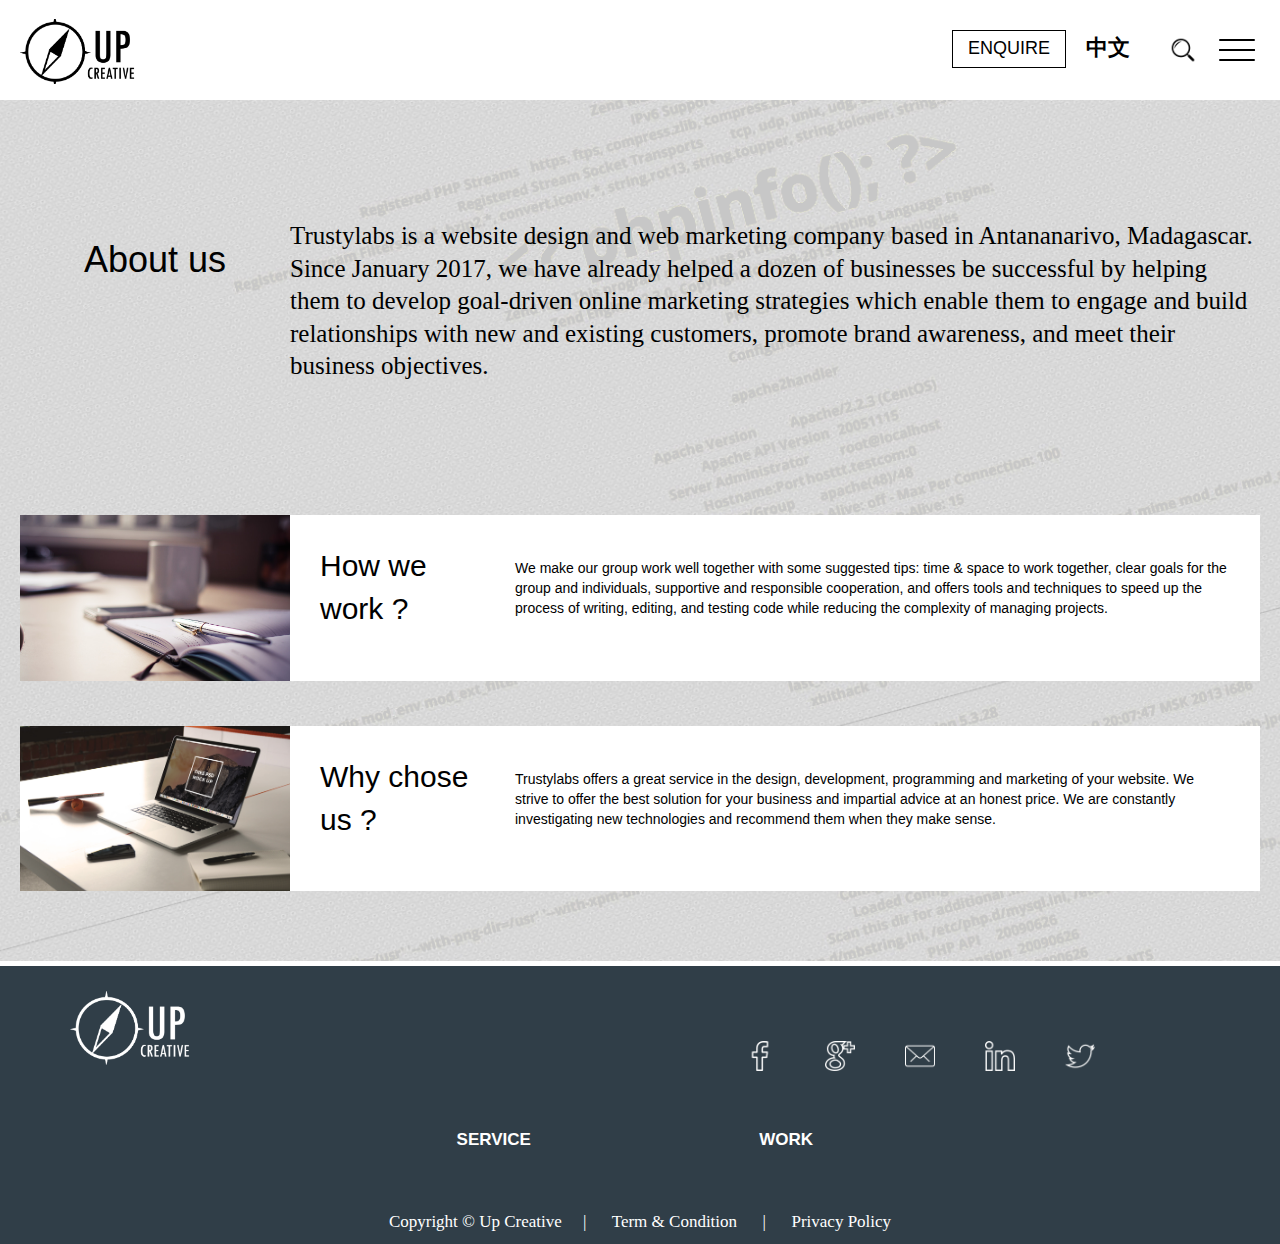
==== commit f649987d: "upcreative new site" ====
--- a/About.html
+++ b/About.html
@@ -5,7 +5,7 @@
     <meta http-equiv="Content-Type" content="text/html; charset=UTF-8">
     <meta http-equiv="Content-Language" content="en-gb">
     <meta http-equiv="expires" content="-1">
-    <title>Up Creative-About</title>
+    <title>Up Creative - About</title>
     <meta name="viewport" content="width=device-width, minimum-scale=1.0, maximum-scale=1.0">
     <link rel="shortcut icon" href="./img/LOGO.png">
     <link rel="stylesheet" href="./css/font-awesome.min.css">
@@ -16,7 +16,6 @@
     <link rel="stylesheet" href="./css/style.css" type="text/css">
     <link rel="stylesheet" href="./css/bootstrap.min.css" type="text/css">
     <link rel="stylesheet" href="./css/footer.css" type="text/css">
-    <link rel="stylesheet" href="./css/bootstrap.min.css">
     <link rel="stylesheet" href="./css/mediaqueries.css">
     <script type="text/javascript" src="./js/analytics.js"></script>
     <script type="text/javascript" src="./js/jquery-latest.min.js"></script>
@@ -74,7 +73,7 @@
                             <li><a href="about.html">About Us</a></li>
                             <li><a href="service.html">Service</a></li>
                             <li><a href="work.html">Work</a></li>
-                            <li><a href="index.html">Enquire</a></li>
+                            <li><a href="index.html" data-toggle="modal" data-target="#myModal">Enquire</a></li>
                         </ul>
                     </div>
                 </div>
@@ -104,37 +103,36 @@
                 <div class="modal fade hidden-xs" id="myModal" role="dialog">
                     <div class="modal-dialog">
                         <div class="popup">
-                            <div class="centerpage">
-                                <h1><strong>CONTACT UP CREATIVE</strong></h1>
-                                <p><strong>+261 034 17 579 20 </strong></p>
+                            <div class="centerpopup">
+                                <h1>CONTACT US</h1>
+                                <p class="num">0086 15821835428</p>
                                 <div class="placeholder">
                                     <!-- Contact Form -->
                                     <form class="formulaire">
                                         <div class="row margin-bottom-20">
                                             <div class="col-md-10 col-xs-10">
-                                                <input class="control" type="text" placeholder="Name">
-                                                <input class="control" type="text" placeholder="Email*">
-                                                <input class="control" type="text" placeholder="Phone">
-                                                <textarea class="control-text" placeholder="Comments"></textarea>
-                                                <p>
-                                                    <button type="submit" class="boutonsubmit">submit</button>
+                                               <input class="control input-name" type="text"   placeholder="Name :">
+                                               <input class="control input-mail" type="text" placeholder="Email :">
+                                               <input class="control input-phone" type="text" placeholder="Phone :">
+                                               <textarea class="control-text input-message" placeholder="Your message :"></textarea>
+                                               <p>
+                                                    <button type="submit" class="boutonsubmit">Submit</button>
                                                 </p>
                                             </div>
                                         </div>
                                     </form>
                                 </div>
-
-                                <div class="containers">
-                                    <div class="social">
-                                        <a href="#"><img src="./img/fb.png" alt="facebook"></a>
-                                        <a href="#"><img src="./img/goo.png" alt="google"></a>
-                                        <a href="#"><img src="./img/mail.png" alt="gmail"></a>
-                                        <a href="#"><img src="./img/in.png" alt="inquare"></a>
-                                        <a href="#"><img src="./img/tw.png" alt="tweeter"></a>
-                                    </div>
-                                </div>
-                                <a class="close wow fadeInDown hidden-xs" data-dismiss="modal">&times;</a>
-                                <a class="langue wow fadeInDown hidden-xs" href="#">中文</a>
+								
+							<div class="social">
+									<ul>
+										 <a href="#"><li><img src="./img/fb.png" alt="facebook"></li></a>
+										 <a href="#"><li><img src="./img/goo.png" alt="google"></li></a>
+										 <a href="#"><li><img src="./img/in.png" alt="inquare"></li></a>
+										 <a href="#"><li><img src="./img/tw.png" alt="tweeter"></li></a>
+										
+									</ul>
+							</div>		
+								<a class="close wow fadeInDown hidden-xs" data-dismiss="modal">&nbsp;</a>
                             </div>
                         </div>
                     </div>
@@ -173,51 +171,54 @@
             <!-- section about upcreative end -->
 
         </div>
-    </div>
-    <footer>
+    </div> <!-- footer start -->
+      <footer>
         <div class="wrapper">
-            <div class="container">
-                <div class="row">
-                    <div class="col-md-6 col-xs-12">
-                        <a href="index.html"><img class="logoup" src="./img/logowhite.png" class="left" width="120" alt=""></a>
-                    </div>
-                    <div class="col-md-6 col-xs-12 ">
-                        <div class="socialupc">
-                            <a href="#"><img src="./img/fb.png" alt="facebook"></a>
-                            <a href="#"><img src="./img/goo.png" alt="google"></a>
-                            <a href="#"><img src="./img/mail.png" alt="gmail"></a>
-                            <a href="#"><img src="./img/in.png" alt="inquare"></a>
-                            <a href="#"><img src="./img/tw.png" alt="tweeter"></a>
-                        </div>
-                    </div>
-                </div>
-            </div>
-
-            <div class="container">
-                <div class="row">
-                    <div class="main ">
-                        <div class="col-md-3 wow fadeInLeft">
-                            <a href="about.html"><h5><strong>ABOUT US</strong></h5></a>
-                        </div>
-                        <div class="col-md-3 ">
-                            <a href="service.html"><h5><strong>SERVICE</strong></h5></a>
-                        </div>
-                        <div class="col-md-3 ">
-                            <a href="work.html"><h5><strong>WORK</strong></h5></a>
-                        </div>
-                        <div class="col-md-3 wow fadeInRight ">
-                            <a href="#"><h5><strong>ENQUIRE</strong></h5></a>
-                        </div>
-                    </div>
-                </div>
-            </div>
-            <div class="container">
-                <div class="privacy">
-                    <p>Copyright © Up Creative &nbsp;&nbsp;&nbsp;&nbsp;| &nbsp;&nbsp;&nbsp;&nbsp; Term & Condition &nbsp;&nbsp;&nbsp;&nbsp; | &nbsp;&nbsp;&nbsp;&nbsp; Privacy Policy
-                </div>
-            </div>
-        </div>
-    </footer>
+          <div class="container">
+            <div class="row">
+              <div class="col-md-6 col-xs-12">
+                 <a href="index.html"><img class="logoup" src="./img/logowhite.png" class="left" width="120" alt=""></a>
+              </div>
+              <div class="col-md-6 col-xs-12 ">
+                <div class ="socialupc">
+					<ul>
+						<li><a href ="#"><img src ="./img/fb.png" alt="facebook"></a></li>
+						<li><a href ="#"><img src ="./img/goo.png" alt="google"></a></li>
+						<li><a href ="#"><img src ="./img/mail.png" alt="gmail"></a></li>
+						<li><a href ="#"><img src ="./img/in.png" alt="inquare"></a></li>
+						<li><a href ="#"><img src ="./img/tw.png" alt="tweeter"></a></li>
+					</ul>  
+                </div>
+              </div>
+            </div>
+          </div>
+
+          <div class="container">
+            <div class="row">
+              <div class="main ">
+                <div class ="col-md-3 wow fadeInLeft">
+                  <a href="about.html" ><h5><strong>ABOUT US</strong></h5></a>
+                </div>
+                <div class ="col-md-3 ">
+                    <a href="service.html"><h5><strong>SERVICE</strong></h5></a>
+                </div>
+                <div class ="col-md-3 ">
+                    <a href="work.html"><h5><strong>WORK</strong></h5></a>
+                </div>
+                <div class ="col-md-3 wow fadeInRight ">
+                    <a href="#"><h5><strong>ENQUIRE</strong></h5></a>
+                </div>
+              </div>
+            </div>
+          </div>
+          <div class="container">
+            <div class="privacy">
+              <p>Copyright © Up Creative  &nbsp;&nbsp;&nbsp;&nbsp;| &nbsp;&nbsp;&nbsp;&nbsp; Term & Condition &nbsp;&nbsp;&nbsp;&nbsp; | &nbsp;&nbsp;&nbsp;&nbsp; Privacy Policy
+            </div>
+          </div>
+
+      </footer>
+      <!-- footer end -->
 
 </body>
 
--- a/css/style.css
+++ b/css/style.css
@@ -2,6 +2,35 @@
 team Trustylabs */
 
 /*pop up */
+@font-face {
+    font-family: 'proxima nova rgregular';
+    src: url('./font/proximanova-regular-webfont.woff2') format('woff2'),
+         url('./font/proximanova-regular-webfont.woff') format('woff');
+    font-weight: normal;
+    font-style: normal;
+
+}
+
+.input-name{ 
+background:url(../img/user.png) no-repeat #FFF;
+background-size:20px;
+background-position: 5px 14px;
+}
+.input-mail{ 
+background:url(../img/email.png) no-repeat #FFF;
+background-size:20px;
+background-position: 5px 14px;
+}
+.input-phone{ 
+background:url(../img/phone-call.png) no-repeat #FFF;
+background-size:20px;
+background-position: 5px 14px;
+}
+.input-message{ 
+background:url(../img/chat.png) no-repeat #FFF;
+background-size:20px;
+background-position: 5px 14px;
+}
 
 form {
     display: block;
@@ -18,7 +47,7 @@
     background-clip: padding-box;
     text-align: center;
 }
-
+/* 
 .button {
     font-size: 1em;
     padding: 10px;
@@ -28,23 +57,31 @@
     text-decoration: none;
     cursor: pointer;
     transition: all 0.3s ease-out;
-}
+} */
 
 .button:hover {
-    background: #06D85F;
-}
-
+    background: #000;
+	color:#fff;
+}
+
+input[type=text] .control{ border:none;}
 .control {
+	padding-top:15px;
+	padding-left:35px;
     width: 100%;
-    padding-bottom: 25px;
+    padding-bottom: 10px;
     margin-bottom: 10px;
+	border:none;
 }
 
 .control-text {
+	padding-top:15px;
+	padding-left:35px;
     width: 100%;
     padding-bottom: 25px;
     margin-bottom: 10px;
     height: 150px;
+	border:none;
 }
 
 .control-tex {
@@ -52,6 +89,7 @@
     padding-bottom: 25px;
     margin-bottom: 10px;
     height: 150px;
+	border:none;
 }
 
 .popup {
@@ -62,12 +100,12 @@
     position: relative;
     transition: all 1s ease-in-out;
     background: url(../img/popup.png);
-    background-position: -265px -52px;
+    background-position: -265px -30px;
     margin-left: -40%;
 }
 
-.centerpage {
-    margin-left: 132px;
+.centerpopup {
+    margin-left: 160px;
 }
 
 .button-group {
@@ -79,46 +117,10 @@
 }
 
 .boutonsubmit {
-    color: #fff;
-    background-color: black;
-    border-color: #2e6da4;
-}
-
-ul.social-network {
-    margin: 0;
-    margin-left: 0;
-    padding-left: 0;
-    list-style: none;
-}
-
-ul.social-network li {
-    display: inline;
-    margin: 5px 5px;
-}
-
-ul.social-network li a:hover span .fa-circle {
-    color: #2b2b2b;
-}
-
-.social {
-    display: inline;
-    margin-left: -12%;
-    width: 75px;
-    margin-top: 15px;
-    padding-top: 15px;
-}
-
-.social img {
-    width: 30px;
-    margin-left: 135px;
-    margin-top: 15px;
-}
-
-.boutonsubmit {
-    display: inline-block;
+	display: inline-block;
     padding: 6px 12px;
     margin-top: -6px;
-    margin-left: 80%;
+    margin-left: 552px;
     font-size: 21px;
     padding-right: 42px;
     padding-left: 42px;
@@ -137,18 +139,69 @@
     background-image: none;
     border: 1px solid transparent;
     border-radius: 4px;
+    color: #fff;
+    background-color: black;
+    border:none;
+}
+
+ul.social-network {
+    margin: 0;
+    margin-left: 0;
+    padding-left: 0;
+    list-style: none;
+}
+
+ul.social-network li {
+    display: inline;
+    margin: 5px 5px;
+}
+
+ul.social-network li a:hover span .fa-circle {
+    color: #2b2b2b;
+}
+
+.social ul {
+	margin-top:20px;
+	margin-left:0 !important;
+	padding-bottom:25px;
+}
+
+.social ul li:last-child {
+	float:left;
+}
+.social ul li {
+	float:left;
+	padding-right:160px;
+}
+
+ .social img {
+    width: 30px;
+} 
+
+/* .social {
+    display: inline;
+    width: 75px;
+    margin-top: 15px;
+    padding-top: 15px; */
+}
+
+
+.boutonsubmit {
+    
 }
 
 .popup h1 {
     margin-top: 0;
     color: white;
-    font-family: proxima nova bold;
-    padding-bottom: 15px;
-    font-style: bold;
+    font-family: Sakkal Majalla ;
+    padding-bottom: 5px;
+	font-size:53px;
 }
 
 .popup .close {
     position: absolute;
+	background:url(../img/cross.png) no-repeat;
+	width:37px;
     top: 12px;
     right: 75px;
     transition: all 200ms;
@@ -220,10 +273,10 @@
     color: black !important;
 }
 
-p {
-    font-size: 24px !important;
-    font-family: Mrs Eaves OT;
-    line-height: 29px;
+.num{
+	font-family:Sakkal Majalla;
+	font-size :33px;
+	padding-bottom:20px;
 }
 
 h3 {
@@ -379,12 +432,6 @@
 }
 
 
-.button-default:hover {
-    background-color: #a7a7a7 !important;
-    border: 1px #a7a7a7 solid;
-    color: inherit;
-    text-decoration: none!important;
-}
 
 .button:active,
 .button.is-checked {
@@ -451,7 +498,7 @@
     font-size: 50px;
     padding-top: 135px;
 }
-
+.project-container{ min-height:700px;}
 .mmb {
     background-image: url('../img/work-mmbresa.png');
     background-repeat: no-repeat;
@@ -820,6 +867,12 @@
     cursor: pointer;
 }
 
+.intro {
+    font-size: 24px !important;
+    font-family: Mrs Eaves OT;
+    line-height: 29px;
+}
+
 .button-multilangue {
     display: inline-block;
     margin: 10px 0;
@@ -840,8 +893,8 @@
 }
 
 .button-default:hover {
-    background-color: #000;
-    color: #fff;
+    background-color: #000 !important;
+    color: #fff !important;
     text-decoration: none!important;
 }
 
@@ -1449,4 +1502,401 @@
 }
 .divider-xl {
     height: 120px;
-}+}
+
+.next, .prev {
+  color: #000;
+  font-size:20px !important;
+  text-transform: capitalize;
+}
+
+.next {
+  float:right;
+}
+
+.prev {
+  float:left;
+}
+
+.next-prev{
+  margin:50px 0;
+}
+
+.fa-angle-left, .fa-angle-right{
+  font-size: 30px !important;
+}
+
+.Details {
+    background: #2e2f38;
+    height: 314px;
+    margin-top: 30px;
+  }
+  .Detail-Trustylabs {
+    background-repeat: no-repeat;
+    background-image: url('../img/detail-trustylabs.png');
+  }
+
+  .Detail-mmb {
+    background-repeat: no-repeat;
+    background-image: url('../img/detail-mmb.png');
+  }
+
+  .Detail-kyligence {
+    background-repeat: no-repeat;
+    background-image: url('../img/detail-kyligence.png');
+  }
+
+  .Detail-ultraviolet {
+    background-repeat: no-repeat;
+    background-image: url('../img/detail-ultraviolet.png');
+  }
+.title {
+  z-index: 9;
+  left:45%;
+  top:120px;
+  position:absolute;
+}
+.title h1{
+  color:#FFF;
+  font-size: 60px;
+  font-family:Mrs Eaves OT;
+}
+  .wrapper, .wrapper-l, .wrapper-s {
+      position: relative;
+      width: 100%;
+      /* max-width: 1280px; */
+      margin: auto;
+    }
+  .work-banner
+  {
+    background:#2E2F38;
+      margin-top:80px;
+  }
+
+  .button-black{
+    margin-top: 15px;
+  padding: 5px 20px;
+  border: none;
+  color: #fff;
+  background: #212121;
+  font-size: 16px;
+  }
+
+.description{
+  margin-top:40px;
+  line-height: 24px;
+  font-size:14px;
+  margin-bottom:30px;
+  padding-bottom:40px;
+  border-bottom:solid 1px #e3e3e3;
+}
+
+.button{
+font-size:18px;
+padding:15px 30px;
+border:2px solid #000;
+color:#000;
+background:#fff;
+}
+
+.resume{
+  margin-bottom:30px;
+}
+.resume ul{
+  margin:0;
+  padding:0;
+  list-style: none;
+}
+.resume ul li{
+margin:15px 0;
+}
+
+
+
+html,body
+{
+    overflow: visible !important;
+}
+
+body
+{
+    color: #000 !important;
+}
+
+.upcreative, .upcreative h2, .move-bar, .button-default
+{
+    color: black !important;
+}
+
+.intro
+{
+    font-size: 24px !important;
+    font-family: Mrs Eaves OT;
+    line-height: 29px;
+}
+
+h3
+{
+    font-size: 35px !important;
+    border: 5px solid #000;
+    padding: 40px;
+    font-weight: bold;
+}
+
+#logo-black
+{
+    background: url(../img/logo-up-creative.png);
+}
+
+.work-border
+{
+    max-width: 180px;
+    margin-left: 40%;
+}
+.button-top {
+    margin: 5px 15px 0 0;
+    padding: 10px 20px;
+}
+
+
+@media screen and (max-width:634px){
+  .work-border
+  {
+      max-width: 180px;
+      margin-left: 30%;
+  }
+}
+
+
+
+
+/* ---- button ---- */
+
+.button-default
+{
+    display: inline-block;
+    margin: 5px 0;
+    padding: 5px 15px;
+    border: 1px solid #000;
+    background-color: transparent;
+    color: #000;
+    border-radius: 0;
+    -webkit-border-radius: 0;
+    -moz-border-radius: 0;
+    font-family: inherit;
+    font-size: 18px;
+}
+
+
+.button:active,
+.button.is-checked {
+ background: #a7a7a7;
+    border: 1px #a7a7a7 solid;
+}
+
+.button.is-checked {
+  color: white;
+  text-shadow: 0 -1px hsla(0, 0%, 0%, 0.8);
+}
+
+.button:active {
+  box-shadow: inset 0 1px 10px hsla(0, 0%, 0%, 0.8);
+}
+
+/* ---- button-group ---- */
+
+.button-group:after {
+  content: '';
+  display: block;
+  clear: both;
+}
+
+.button-group .button {
+  float: left;
+  border-radius: 0;
+  margin-left: 0;
+  margin-right: 1px;
+}
+
+
+/* ---- .element-item ---- */
+
+.projects {
+  position: relative;
+  width: 100%;
+  height: 314px;
+  margin-top:30px;
+  padding: 10px;
+  background: #17171c;
+  color: #262524;
+}
+
+.projects > * {
+  margin: 0;
+  padding: 0;
+}
+
+.projects .name {
+  text-transform: none;
+  letter-spacing: 0;
+  font-weight: normal;
+}
+
+
+.projects h4
+{
+    font-family: Mrs Eaves OT;
+    color: #fff;
+    font-size: 50px;
+    padding-top: 135px;
+}
+
+@media screen and (max-width:990px)
+{
+    .projects
+    {
+        height: 470px;
+        margin-top: 20px;
+    }
+    .projects h4
+    {
+        padding-top: 75px;
+    }
+}
+
+@media screen and (max-width:768px)
+{
+    .projects
+    {
+        height: auto;
+    }
+    .projects h4
+    {
+        padding-bottom: 65px;
+    }
+}
+
+.mmb
+{
+    background-image: url('../img/work-mmbresa.png');
+    background-repeat: no-repeat;
+    background-position: left;
+}
+
+.screenshot-mmb
+{
+    background-image: url('../img/screenshot-mmb.png');
+}
+
+.screenshots
+{
+    position: absolute;
+    width: 442px;
+    height: 283px;
+    left: 25%;
+    top: 40px;
+    -webkit-box-shadow: 0px 18px 37px -10px rgba(0,0,0,0.59);
+    -moz-box-shadow: 0px 18px 37px -10px rgba(0,0,0,0.59);
+    box-shadow: 0px 18px 37px -10px rgba(0,0,0,0.59);
+}
+
+.ultraviolet
+{
+    background-image: url('../img/work-ultraviolet.png');
+    background-repeat: no-repeat;
+}
+
+.screenshot-ultraviolet
+{
+    background-image: url('../img/screenshot-ultraviolet.png');
+}
+
+.Kyligence
+{
+    background-repeat: no-repeat;
+    background-image: url('../img/work-kyligence.png');
+}
+
+.screenshot-Kyligence
+{
+    background-image: url('../img/screenshot-kyligence.png');
+}
+
+.Trustylabs
+{
+    background-repeat: no-repeat;
+    background-image: url('../img/work-trustylabs.png');
+}
+
+.screenshot-Trustylabs
+{
+    background-image: url('../img/screenshot-trustylabs.png');
+}
+
+.works-bg
+{
+    margin-top: 90px;
+    background: url('../img/works-bg.jpg') no-repeat top;
+    padding-top: 170px;
+    padding-bottom: 60px;
+    background-color: #e9e8e5;
+}
+
+.navbar-toggle{
+  float:inherit !important;
+  margin-top:35px;
+}
+.navbar-nav{
+  background: #fff;
+}
+
+.grey-bg
+{
+    background-color: #cdcdcd;
+    height: 150px;
+}
+
+@media screen and (max-width:480px){
+  .grey-bg {
+      background-color: #cdcdcd;
+      height: 230px;
+  }
+}
+
+
+.wrapper,.wrapper-l,.wrapper-s
+{
+    position: relative;
+    width: 100%;
+    max-width: 1280px;
+    margin: auto;
+}
+
+.menu-list li a{
+color:#fff !important;
+text-decoration:none;
+}
+
+.projects h4 a{
+ color:#fff !important;
+}
+
+.grid {
+    min-height:500px;
+    text-align: left;
+}
+.grid h4{
+    margin-left:70px;
+}
+
+@media screen and (max-width:990px){
+  .grid {
+      text-align: center;
+  }
+
+  .grid h4{
+      margin-left:0;
+  }
+
+}
+
--- a/css/footer.css
+++ b/css/footer.css
@@ -6,13 +6,14 @@
     background-color: #303e48;
     padding-top: 25px;
 }
-.socialupc{
-	padding-top:150px;
-	width:20px;
-	display:inline;
+.socialupc ul{
+	list-style:none;
+}
 
+.socialupc ul li{
+	float:left;
+}
 
-}
 
 .socialupc img{
 	padding-top:40px;
